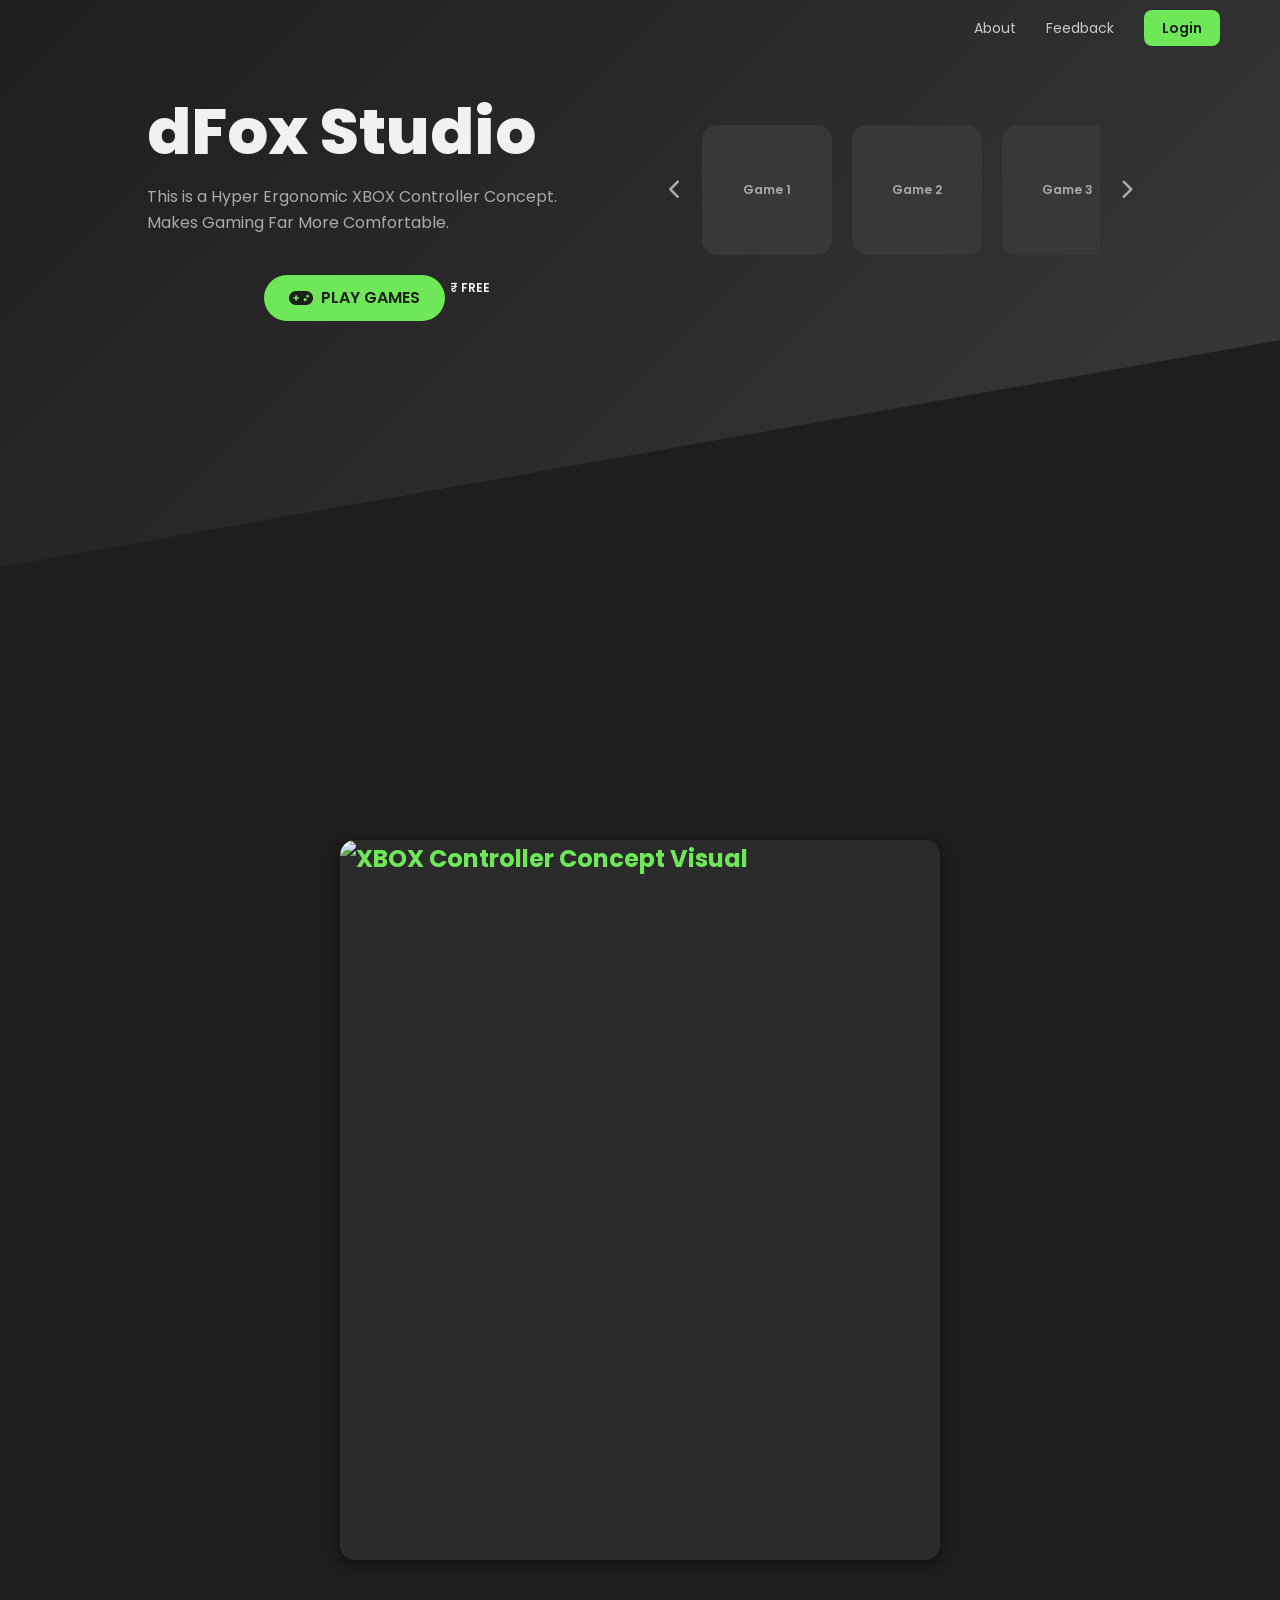
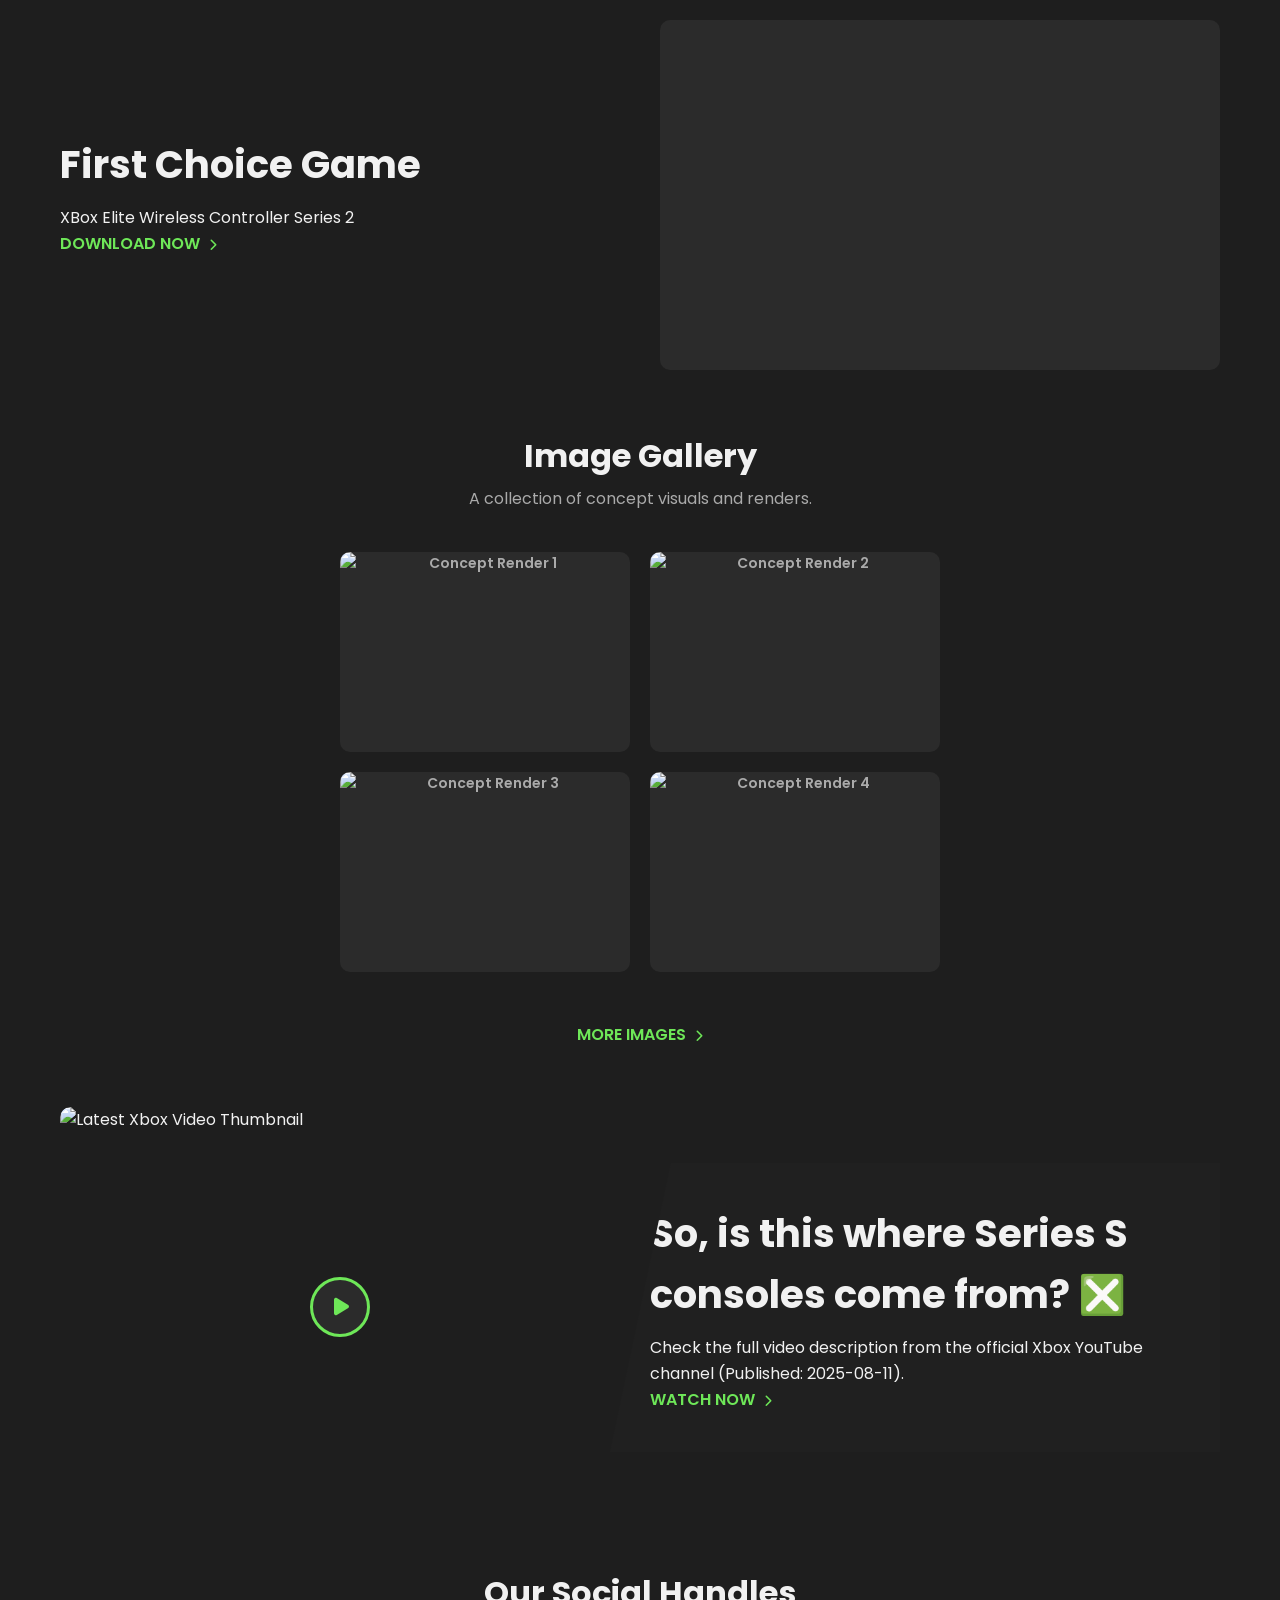
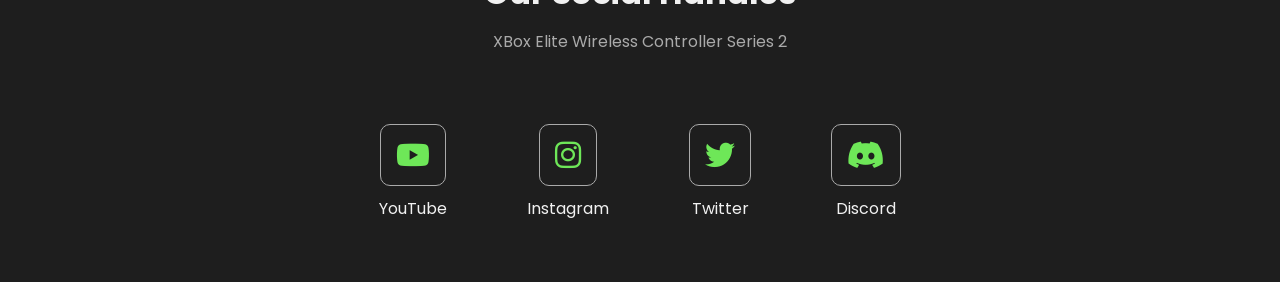
==== index.html @ 87f827f9 "Update index.html" ====
<!DOCTYPE html>
<html lang="en">
<head>
    <meta charset="UTF-8">
    <meta name="viewport" content="width=device-width, initial-scale=1.0">
    <title>dFox Studio - Gaming Design</title>
    <link rel="stylesheet" href="style.css">
    <link rel="stylesheet" href="https://cdnjs.cloudflare.com/ajax/libs/font-awesome/6.5.1/css/all.min.css">
    <link href="https://fonts.googleapis.com/css2?family=Poppins:wght@300;400;600;700;800&display=swap" rel="stylesheet">
</head>
<body>

    <header>
        <nav class="container">
            <ul class="nav-links">
                <li><a href="#">About</a></li>
                <li><a href="#">Feedback</a></li>
                <li class="nav-button-box"><a href="#">Login</a></li>
            </ul>
        </nav>
    </header>

    <section class="hero">
        <div class="hero-gradient-bg"></div>
        <div class="container hero-content">
            <div class="hero-text">
                <h1>dFox Studio</h1>
                <p>This is a Hyper Ergonomic XBOX Controller Concept. Makes Gaming Far More Comfortable.</p>
                
                <div class="add-to-cart centered-button"> 
                    <a href="#" class="btn-primary"><i class="fas fa-gamepad game-controller-icon-fixed"></i> PLAY GAMES</a>
                    <span class="free-price-tag">₹ FREE</span>
                </div>
            </div>
            <div class="hero-visual">
                
                <div class="album-slider-container game-slider-container">
                    <i class="fas fa-chevron-left album-arrow" id="slide-left"></i>
                    <div class="album-viewport">
                        <div class="album-wrapper game-wrapper">
                            <div class="album-box">Game 1</div>
                            <div class="album-box">Game 2</div>
                            <div class="album-box">Game 3</div>
                            <div class="album-box">Game 4</div>
                            <div class="album-box">Game 5</div>
                        </div>
                    </div>
                    <i class="fas fa-chevron-right album-arrow album-arrow-right" id="slide-right"></i>
                </div>
            </div>
        </div>
    </section>
    
    <div class="section-2-image-top">
        <img src="path/to/your/controller/image.jpg" alt="XBOX Controller Concept Visual" class="main-controller-img">
    </div>
    
    <section class="section-2">
        <div class="container section-2-layout">
            <div class="section-2-text">
                <h2>First Choice Game</h2>
                <p>XBox Elite Wireless Controller Series 2</p>
                <a href="#" class="pre-order-link">DOWNLOAD NOW <i class="fas fa-chevron-right"></i></a>
            </div>
            <div class="section-2-img">
                </div>
        </div>
    </section>
    
    <section class="image-gallery-section">
        <div class="container">
            <h3>Image Gallery</h3>
            <p>A collection of concept visuals and renders.</p>
            
            <div class="gallery-grid-placeholder" id="gallery-grid">
                <div class="gallery-item-placeholder">
                    <img src="path/to/gallery/image-1.jpg" alt="Concept Render 1">
                </div>
                <div class="gallery-item-placeholder">
                    <img src="path/to/gallery/image-2.jpg" alt="Concept Render 2">
                </div>
                <div class="gallery-item-placeholder">
                    <img src="path/to/gallery/image-3.jpg" alt="Concept Render 3">
                </div>
                <div class="gallery-item-placeholder">
                    <img src="path/to/gallery/image-4.jpg" alt="Concept Render 4">
                </div>
                
                <div class="gallery-item-placeholder hidden-gallery-item">Image 5</div>
                <div class="gallery-item-placeholder hidden-gallery-item">Image 6</div>
                <div class="gallery-item-placeholder hidden-gallery-item">Image 7</div>
                <div class="gallery-item-placeholder hidden-gallery-item">Image 8</div>
            </div>
            
            <button id="more-images-btn" class="pre-order-link more-images-link" type="button">
                MORE IMAGES <i class="fas fa-chevron-right"></i>
            </button>

        </div>
    </section>

    
    <section class="section-3">
        <div class="container section-3-layout">
            <div class="section-3-img">
                <div class="play-btn"><i class="fas fa-play"></i></div>
                <img src="https://img.youtube.com/vi/xM47cS975m0/mqdefault.jpg" alt="Latest Xbox Video Thumbnail">
            </div>
            <div class="section-3-text">
                <h2>So, is this where Series S consoles come from? ❎</h2>
                <p>Check the full video description from the official Xbox YouTube channel (Published: 2025-08-11).</p>
                <a href="#" class="pre-order-link">WATCH NOW <i class="fas fa-chevron-right"></i></a>
            </div>
        </div>
    </section>

    <section class="social-section">
        <div class="container">
            <h3>Our Social Handles</h3>
            <p>XBox Elite Wireless Controller Series 2</p>

            <div class="social-handles-grid">
                
                <a href="#" class="icon-box">
                    <i class="fab fa-youtube"></i>
                    <span>YouTube</span>
                </a>
                
                <a href="https://instagram.com/dfoxstuudio" class="icon-box">
                    <i class="fab fa-instagram"></i>
                    <span>Instagram</span>
                </a>

                <a href="#" class="icon-box">
                    <i class="fab fa-twitter"></i>
                    <span>Twitter</span>
                </a>

                <a href="#" class="icon-box">
                    <i class="fab fa-discord"></i>
                    <span>Discord</span>
                </a>
            </div>
        </div>
    </section>
    
    <script src="script.js"></script> 

</body>
</html>
---- style.css ----
/* Define Variables for easy color changes */
:root {
    --primary-color: #6ee758; /* Bright Green */
    --dark-bg: #1e1e1e;
    --mid-bg: #2b2b2b;
    --text-light: #f1f1f1;
    --text-gray: #aaaaaa;
}

/* Reset and Base Styles */
* {
    margin: 0;
    padding: 0;
    box-sizing: border-box;
}

body {
    font-family: 'Poppins', sans-serif;
    background-color: var(--dark-bg);
    color: var(--text-light);
    line-height: 1.6;
    overflow-x: hidden;
}

a {
    color: var(--text-light);
    text-decoration: none;
}

/* Utility Classes */
.container {
    max-width: 1200px;
    margin: auto;
    padding: 0 20px;
}

.btn-primary {
    display: inline-block;
    background: var(--primary-color);
    color: var(--dark-bg);
    padding: 10px 25px;
    border-radius: 50px;
    font-weight: 600;
    transition: background 0.3s;
    display: flex; 
    align-items: center;
    gap: 8px;
}

.btn-primary:hover {
    background: #4cc936;
}

.game-controller-icon-fixed {
    color: var(--dark-bg); 
    font-size: 1.2em;
    line-height: 1; 
    position: relative;
    top: 1px;
}

.pre-order-link {
    color: var(--primary-color);
    font-weight: 600;
}

.pre-order-link i {
    font-size: 12px;
    margin-left: 5px;
}

/* Styling for the More Images button/link */
.more-images-link {
    display: inline-block;
    margin-top: 20px;
    /* Reset button specific styles */
    background: none;
    border: none;
    cursor: pointer;
    font-family: inherit;
    font-size: 16px;
    padding: 0;
}

.centered-button {
    justify-content: center;
    width: 100%; 
}

/* ------------------- HEADER & NAVBAR ------------------- */
header {
    position: absolute;
    width: 100%;
    padding: 15px 0; 
    z-index: 10;
}

nav {
    display: flex;
    justify-content: flex-end;
    align-items: center;
}

.nav-links {
    list-style: none;
    display: flex;
    align-items: center;
}

.nav-links li {
    margin-left: 30px;
}

.nav-links a {
    font-size: 14px;
    color: var(--text-light);
    opacity: 0.8;
    transition: opacity 0.3s;
}

.nav-links a:hover {
    opacity: 1;
    color: var(--primary-color);
}

.nav-button-box {
    margin-left: 30px;
}

.nav-button-box a {
    background: var(--primary-color);
    color: var(--dark-bg) !important;
    padding: 8px 18px;
    border-radius: 8px;
    font-weight: 600;
    transition: background 0.3s;
    opacity: 1 !important;
}

.nav-button-box a:hover {
    background: #4cc936;
}


/* ------------------- HERO SECTION ------------------- */
.hero {
    position: relative;
    padding-top: 50px;
    height: 90vh;
    min-height: 700px;
    overflow: hidden;
}

.hero-gradient-bg {
    position: absolute;
    top: 0;
    left: 0;
    width: 100%;
    height: 70%;
    background: linear-gradient(135deg, var(--dark-bg) 0%, var(--mid-bg) 50%, #3a3a3a 100%);
    clip-path: polygon(0 0, 100% 0, 100% 60%, 0% 100%);
    z-index: 1;
}

.hero-content {
    position: relative;
    z-index: 2;
    display: flex;
    justify-content: center; 
    align-items: flex-start;
    padding-top: 50px;
}

.hero-text {
    max-width: 40%; 
    position: relative; 
    z-index: 5;
    margin-right: 5%; 
}

.hero-text h1 {
    font-size: 5vw;
    line-height: 1;
    font-weight: 800;
}

.hero-text p {
    font-size: 16px;
    margin: 20px 0 40px;
    color: var(--text-gray);
}

.hero-text .add-to-cart {
    display: flex;
    align-items: center;
    gap: 0; 
}

/* Price color is white/light */
.free-price-tag {
    font-size: 12px;
    color: var(--text-light); 
    font-weight: 600;
    margin-left: 10px; 
    position: relative;
    top: -10px; 
    right: 5px; 
}


.hero-visual {
    position: relative;
    max-width: 40%;
    display: flex;
    flex-direction: column;
    align-items: center;
    padding-top: 5px; 
}
        
/* --- GAMES SLIDER STYLES (formerly Album) --- */
.album-slider-container {
    display: flex;
    justify-content: center; 
    gap: 20px; 
    margin-top: 20px;
    align-items: center;
    width: 100%; 
}

.album-viewport {
    width: 430px; 
    overflow: hidden; 
}

.album-wrapper {
    display: flex;
    gap: 20px;
    transition: transform 0.4s ease-in-out; 
}

.album-box {
    min-width: 130px; 
    height: 130px; 
    background-color: #383838; 
    border-radius: 15px; 
    display: flex;
    align-items: center;
    justify-content: center;
    color: var(--text-gray);
    font-size: 12px;
    font-weight: 600;
    cursor: pointer;
    transition: transform 0.2s;
}

.album-arrow {
    font-size: 20px; 
    color: var(--text-gray);
    cursor: pointer;
    transition: color 0.2s;
}

.album-arrow:hover {
    color: var(--primary-color);
}
        
/* ------------------- CONTROLLER VISUAL BOX (formerly IMAGE OF THE THING) ------------------- */
.section-2-image-top {
    /* Max-width limits the size and centers the block */
    width: 100%;
    max-width: 600px; /* Reduced max width for a smaller, thumbnail-like size */
    
    /* 16:9 Aspect Ratio Hack */
    height: 0; 
    padding-bottom: 56.25%; /* Height is 9/16 of the width (16:9 ratio) */

    margin: 30px auto 30px; /* Increased margin top/bottom for better separation from edges */
    
    /* Display properties */
    position: relative; 
    background-color: var(--mid-bg); 
    border-radius: 15px;
    
    /* Centering the content inside the box */
    display: flex;
    align-items: center;
    justify-content: center;
    
    color: var(--primary-color);
    font-size: 24px;
    font-weight: 700;
    overflow: hidden; /* Ensure image doesn't bleed */
    box-shadow: 0 4px 15px rgba(0, 0, 0, 0.5); 
}

/* NEW: Style the actual image inside the container */
.section-2-image-top img {
    position: absolute;
    top: 0;
    left: 0;
    width: 100%;
    height: 100%;
    object-fit: cover; /* Ensures the image covers the 16:9 area */
    border-radius: 15px;
}

/* ------------------- FIRST CHOICE GAME (SECTION 2) ------------------- */
.section-2 {
    position: relative;
    padding: 30px 0; 
    background-color: var(--dark-bg);
    z-index: 5;
}

.section-2-layout {
    display: grid;
    grid-template-columns: 1fr 1fr;
    gap: 40px;
    align-items: center;
}

.section-2-text h2 {
    font-size: 3vw;
    font-weight: 700;
    margin-bottom: 10px;
}
        
.section-2-img {
    height: 350px;
    background: var(--mid-bg); 
    border-radius: 10px;
}

/* ------------------- IMAGE GALLERY (NEW SECTION) ------------------- */

/* Style to hide elements initially */
.hidden-gallery-item {
    display: none !important; 
}

.image-gallery-section {
    padding: 30px 0; 
    text-align: center;
    background-color: var(--dark-bg);
}

.image-gallery-section h3 {
    font-size: 2.5vw;
    font-weight: 700;
    margin-bottom: 5px;
}

.image-gallery-section p {
    color: var(--text-gray);
    margin-bottom: 40px;
}

.gallery-grid-placeholder {
    display: grid;
    grid-template-columns: repeat(2, 1fr); /* 2 columns */
    gap: 20px;
    max-width: 600px;
    margin: 0 auto 30px;
}

.gallery-item-placeholder {
    height: 200px;
    background-color: var(--mid-bg); 
    border-radius: 10px;
    display: flex;
    align-items: center;
    justify-content: center;
    color: var(--text-gray);
    font-size: 14px;
    font-weight: 600;
    overflow: hidden; /* Added to contain the image */
}

/* NEW: Style the image inside the gallery item */
.gallery-item-placeholder img {
    width: 100%;
    height: 100%;
    object-fit: cover; /* Ensures the image fills the container */
    display: block;
}
        
/* ------------------- YOUTUBE VIDEO SECTION (SECTION 3) ------------------- */
.section-3 {
    position: relative;
    padding: 30px 0; 
    background-color: var(--dark-bg);
    z-index: 5;
}

.section-3-layout {
    display: grid;
    grid-template-columns: 1fr 1fr;
    gap: 40px;
    align-items: center;
}
        
.section-3-img {
    height: 400px;
    border-radius: 10px;
    position: relative;
    overflow: hidden;
}

.section-3-img img {
    width: 100%;
    height: 100%;
    object-fit: cover;
    border-radius: 10px;
    display: block;
}

/* Play button circle changed to dark/border, triangle changed to green */
.play-btn {
    position: absolute;
    top: 50%;
    left: 50%;
    transform: translate(-50%, -50%);
    width: 60px;
    height: 60px;
    background: var(--mid-bg); 
    border: 3px solid var(--primary-color); 
    border-radius: 50%;
    display: flex;
    align-items: center;
    justify-content: center;
    cursor: pointer;
    z-index: 10;
}

.play-btn i {
    color: var(--primary-color); /* Green Triangle Color */
    font-size: 20px;
    margin-left: 3px;
}
        
.section-3-text {
    position: relative;
    padding: 40px;
    background: #202020;
    clip-path: polygon(10% 0, 100% 0, 100% 100%, 0 100%);
    margin-left: -50px;
}

.section-3-text h2 {
    font-size: 3vw;
    font-weight: 700;
    margin-bottom: 10px;
}
        
/* ------------------- SOCIAL HANDLES SECTION ------------------- */
.social-section {
    padding: 30px 0 40px; 
    text-align: center;
}

.social-section h3 {
    font-size: 2.5vw;
    font-weight: 700;
    margin-bottom: 10px;
}

.social-section p {
    color: var(--text-gray);
    margin-bottom: 50px;
}

.social-handles-grid {
    display: flex;
    justify-content: center;
    gap: 40px;
}

.icon-box {
    display: flex;
    flex-direction: column;
    align-items: center;
    text-align: center;
    padding: 20px;
}

.icon-box i {
    font-size: 30px;
    color: var(--primary-color);
    margin-bottom: 10px;
    padding: 15px;
    border: 1px solid var(--text-gray); 
    border-radius: 10px;
    transition: all 0.3s;
}

.icon-box:hover i {
    background: var(--primary-color);
    color: var(--dark-bg);
    border-color: var(--primary-color);
}

/* Basic Responsiveness */
@media (max-width: 768px) {
    .hero-content, .section-2-layout, .section-3-layout {
        flex-direction: column;
        display: flex;
    }

    .hero-text, .hero-visual {
        max-width: 100%;
        text-align: center;
        margin-right: 0;
    }
    
    .hero-text h1 {
        font-size: 10vw;
    }
    
    .section-3-text {
        margin-left: 0;
        clip-path: none;
        padding: 20px;
        text-align: center;
    }
    
    .social-handles-grid {
        flex-wrap: wrap;
    }
    
    .gallery-grid-placeholder {
        grid-template-columns: repeat(2, 1fr);
    }
}
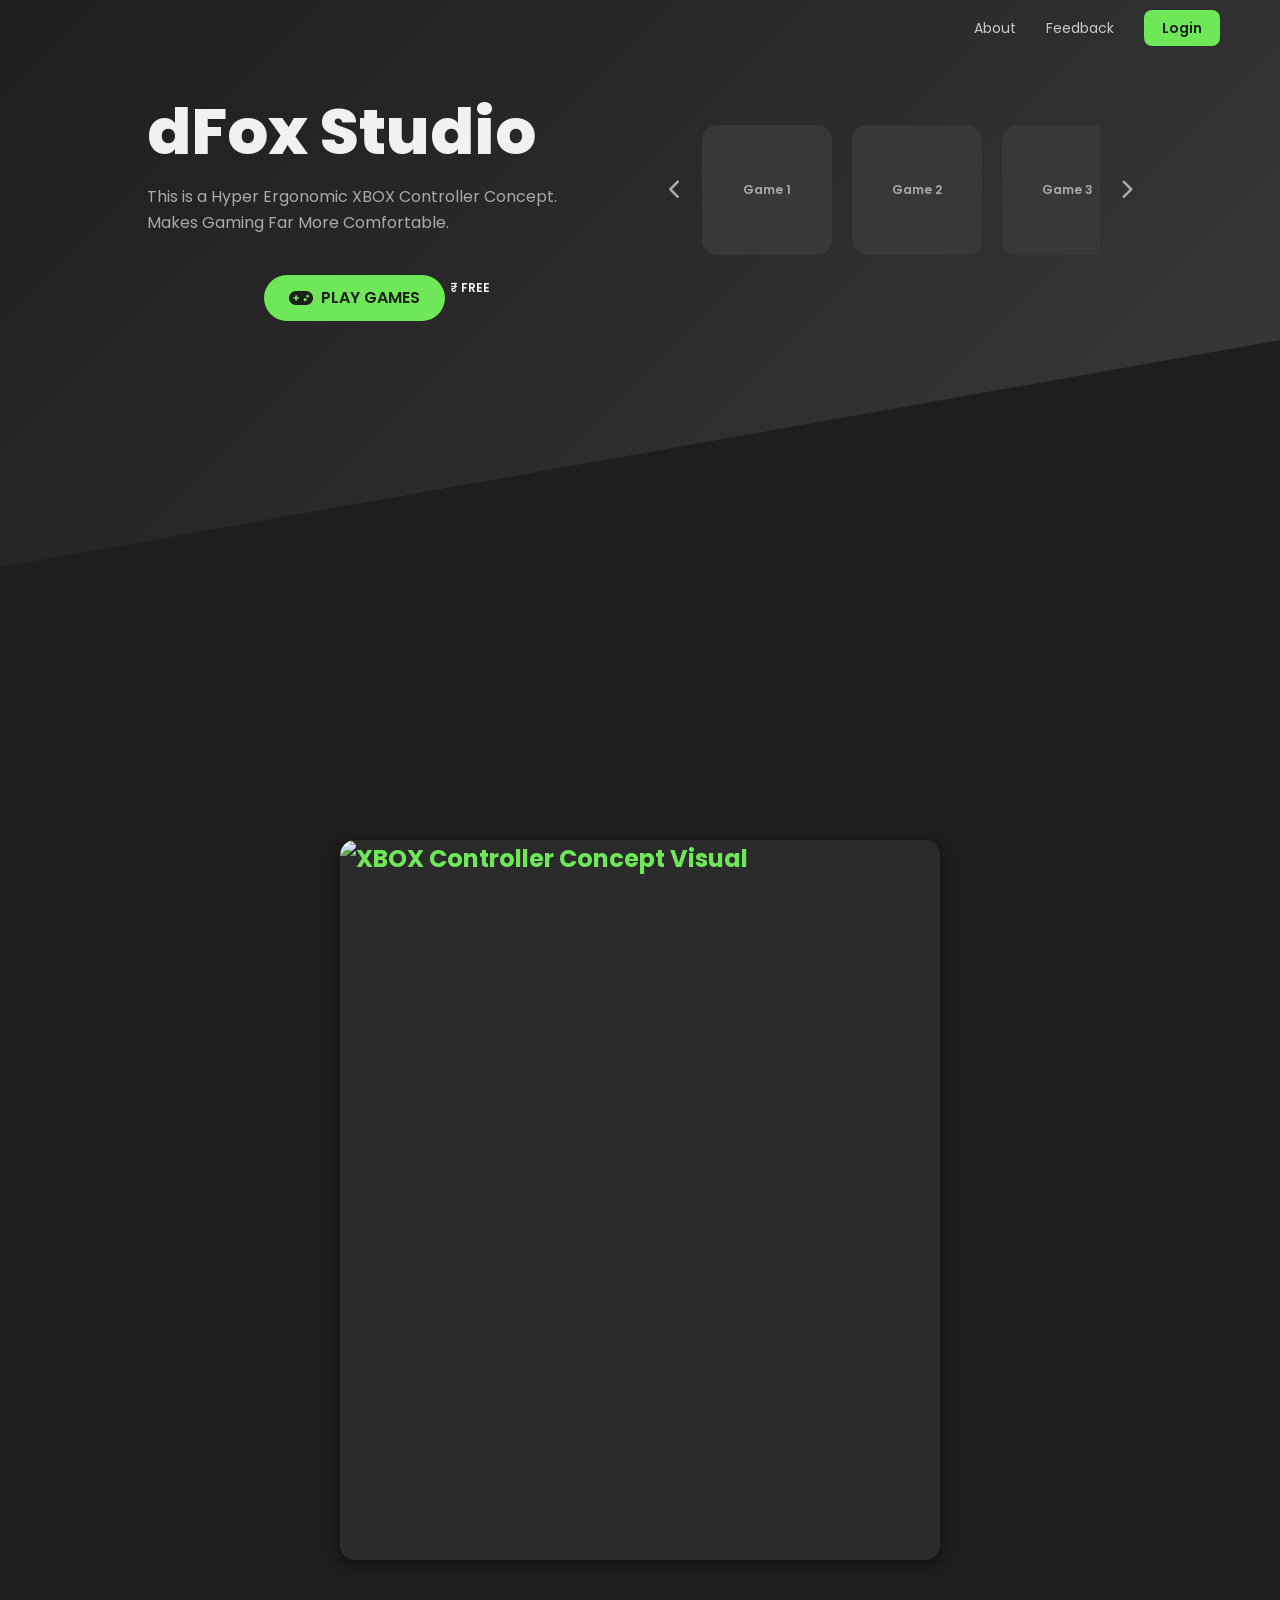
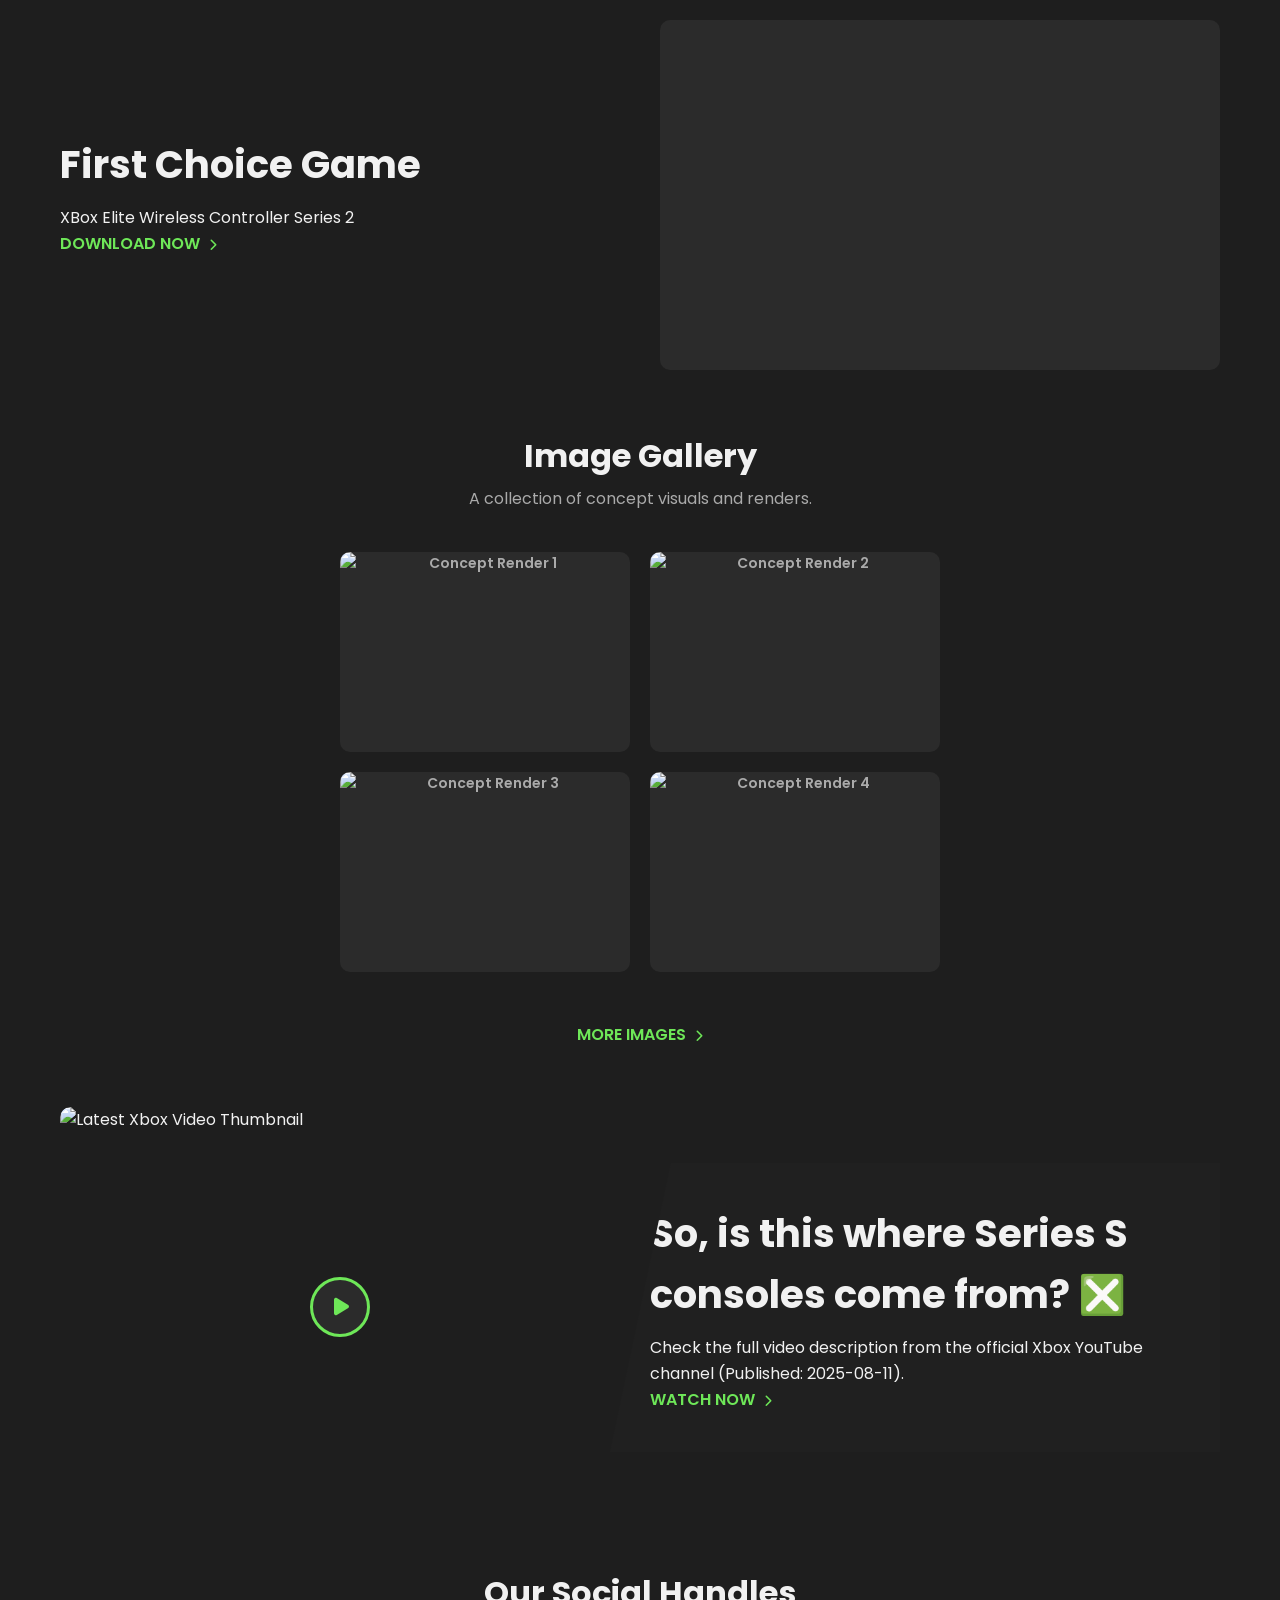
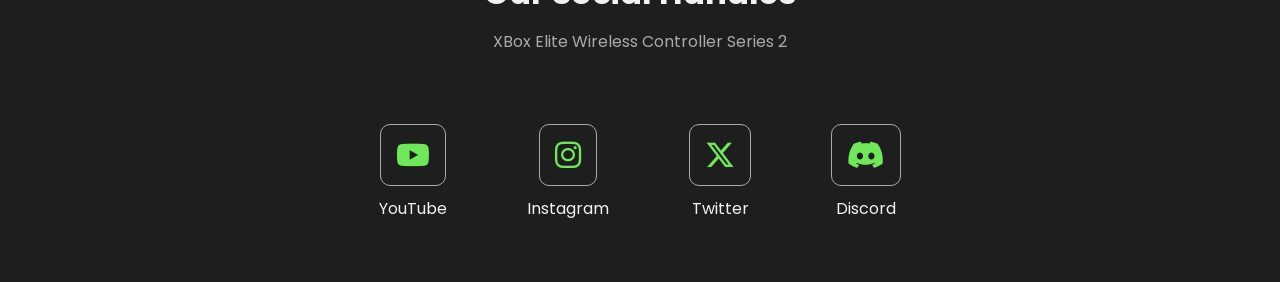
==== commit 3a79f4b2: "Update index.html" ====
--- a/index.html
+++ b/index.html
@@ -121,22 +121,22 @@
 
             <div class="social-handles-grid">
                 
-                <a href="#" class="icon-box">
+                <a href="https://www.youtube.com/@dfoxstudio" class="icon-box">
                     <i class="fab fa-youtube"></i>
                     <span>YouTube</span>
                 </a>
                 
-                <a href="https://instagram.com/dfoxstuudio" class="icon-box">
+                <a href="https://instagram.com/dfoxstudio" class="icon-box">
                     <i class="fab fa-instagram"></i>
                     <span>Instagram</span>
                 </a>
 
-                <a href="#" class="icon-box">
-                    <i class="fab fa-twitter"></i>
+                <a href="https://twitter.com/dfoxstudio" class="icon-box">
+                    <i class="fab fa-x-twitter"></i> 
                     <span>Twitter</span>
                 </a>
 
-                <a href="#" class="icon-box">
+                <a href="https://discord.gg/dfoxstudio" class="icon-box">
                     <i class="fab fa-discord"></i>
                     <span>Discord</span>
                 </a>
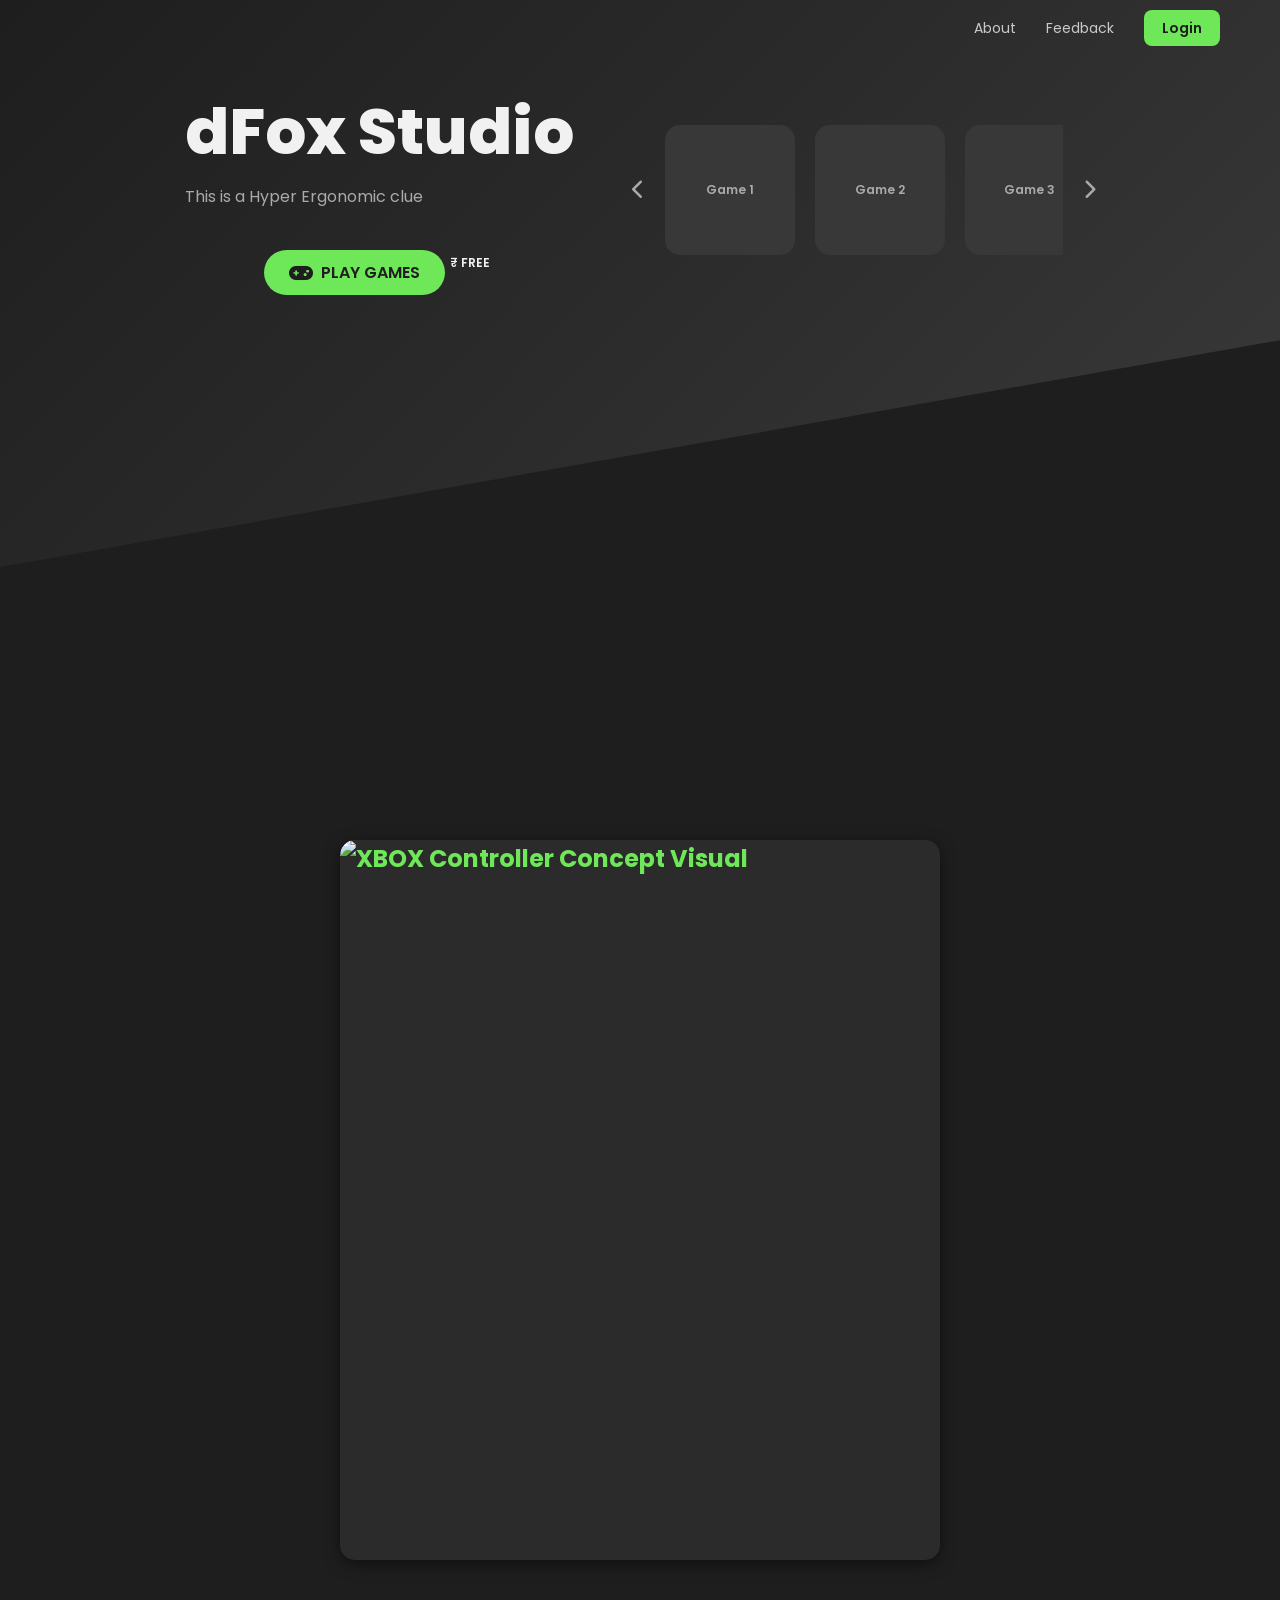
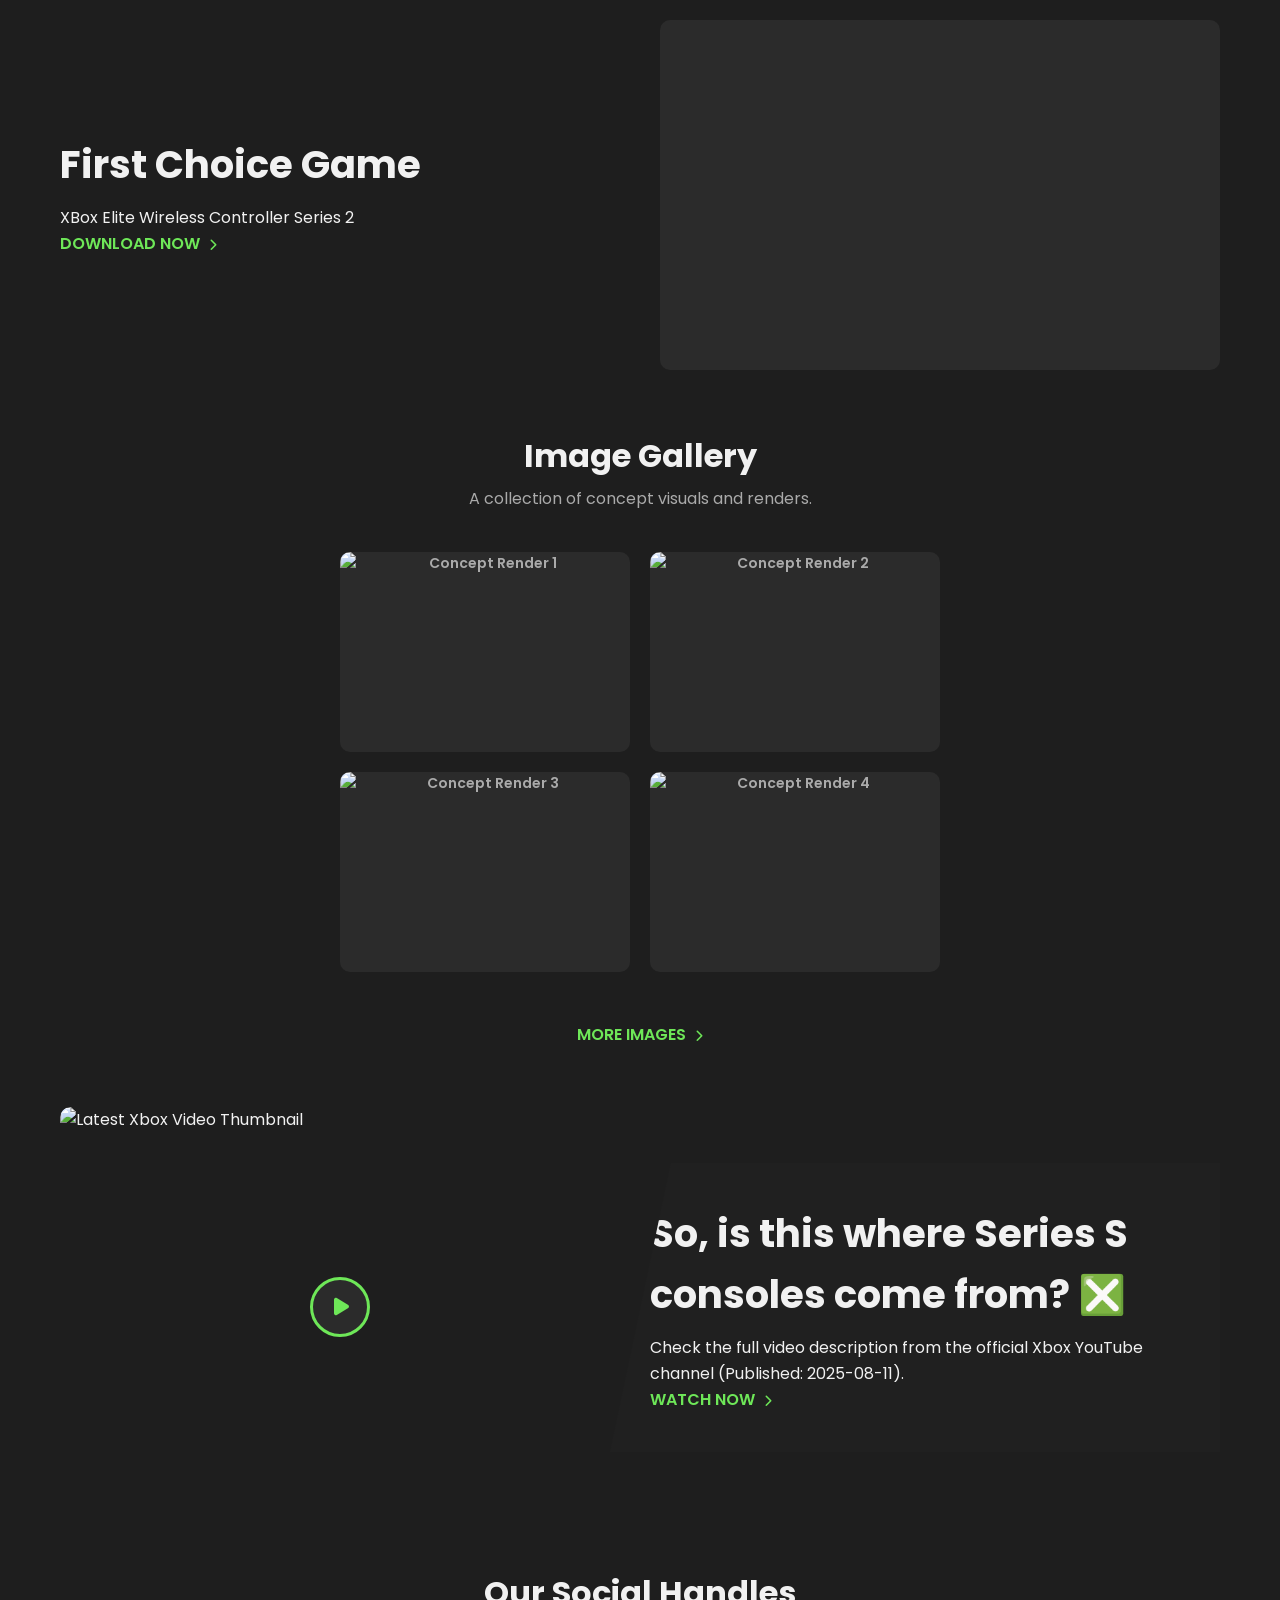
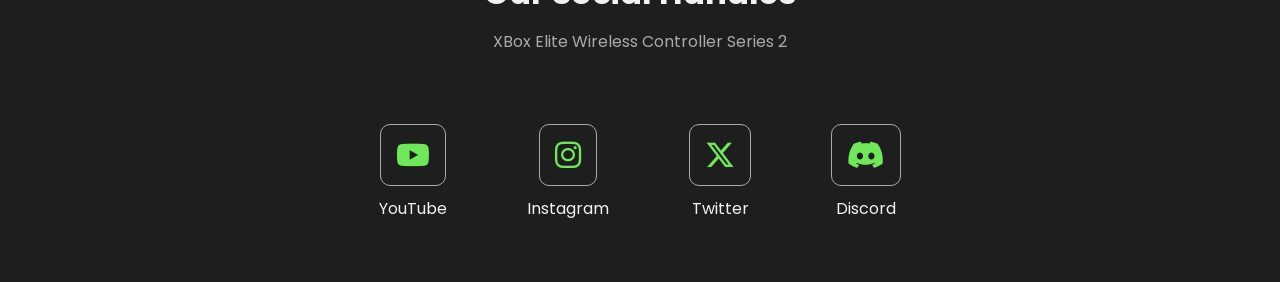
==== commit f91aedb5: "Update index.html" ====
--- a/index.html
+++ b/index.html
@@ -25,7 +25,7 @@
         <div class="container hero-content">
             <div class="hero-text">
                 <h1>dFox Studio</h1>
-                <p>This is a Hyper Ergonomic XBOX Controller Concept. Makes Gaming Far More Comfortable.</p>
+                <p>This is a Hyper Ergonomic clue</p>
                 
                 <div class="add-to-cart centered-button"> 
                     <a href="#" class="btn-primary"><i class="fas fa-gamepad game-controller-icon-fixed"></i> PLAY GAMES</a>
--- a/style.css
+++ b/style.css
@@ -1,3 +1,4 @@
+
 /* Define Variables for easy color changes */
 :root {
     --primary-color: #6ee758; /* Bright Green */
@@ -217,7 +218,7 @@
     padding-top: 5px; 
 }
         
-/* --- GAMES SLIDER STYLES (formerly Album) --- */
+/* --- GAMES SLIDER STYLES --- */
 .album-slider-container {
     display: flex;
     justify-content: center; 
@@ -264,17 +265,17 @@
     color: var(--primary-color);
 }
         
-/* ------------------- CONTROLLER VISUAL BOX (formerly IMAGE OF THE THING) ------------------- */
+/* ------------------- CONTROLLER VISUAL BOX (16:9 Aspect Ratio) ------------------- */
 .section-2-image-top {
     /* Max-width limits the size and centers the block */
     width: 100%;
-    max-width: 600px; /* Reduced max width for a smaller, thumbnail-like size */
+    max-width: 600px; /* Thumbnail-like size */
     
     /* 16:9 Aspect Ratio Hack */
     height: 0; 
-    padding-bottom: 56.25%; /* Height is 9/16 of the width (16:9 ratio) */
-
-    margin: 30px auto 30px; /* Increased margin top/bottom for better separation from edges */
+    padding-bottom: 56.25%; 
+
+    margin: 30px auto 30px; /* Separation from adjacent sections */
     
     /* Display properties */
     position: relative; 
@@ -289,18 +290,18 @@
     color: var(--primary-color);
     font-size: 24px;
     font-weight: 700;
-    overflow: hidden; /* Ensure image doesn't bleed */
+    overflow: hidden; 
     box-shadow: 0 4px 15px rgba(0, 0, 0, 0.5); 
 }
 
-/* NEW: Style the actual image inside the container */
+/* Style the actual image inside the container */
 .section-2-image-top img {
     position: absolute;
     top: 0;
     left: 0;
     width: 100%;
     height: 100%;
-    object-fit: cover; /* Ensures the image covers the 16:9 area */
+    object-fit: cover; 
     border-radius: 15px;
 }
 
@@ -373,14 +374,14 @@
     color: var(--text-gray);
     font-size: 14px;
     font-weight: 600;
-    overflow: hidden; /* Added to contain the image */
-}
-
-/* NEW: Style the image inside the gallery item */
+    overflow: hidden; 
+}
+
+/* Style the image inside the gallery item */
 .gallery-item-placeholder img {
     width: 100%;
     height: 100%;
-    object-fit: cover; /* Ensures the image fills the container */
+    object-fit: cover; 
     display: block;
 }
         
@@ -531,4 +532,3 @@
         grid-template-columns: repeat(2, 1fr);
     }
 }
-
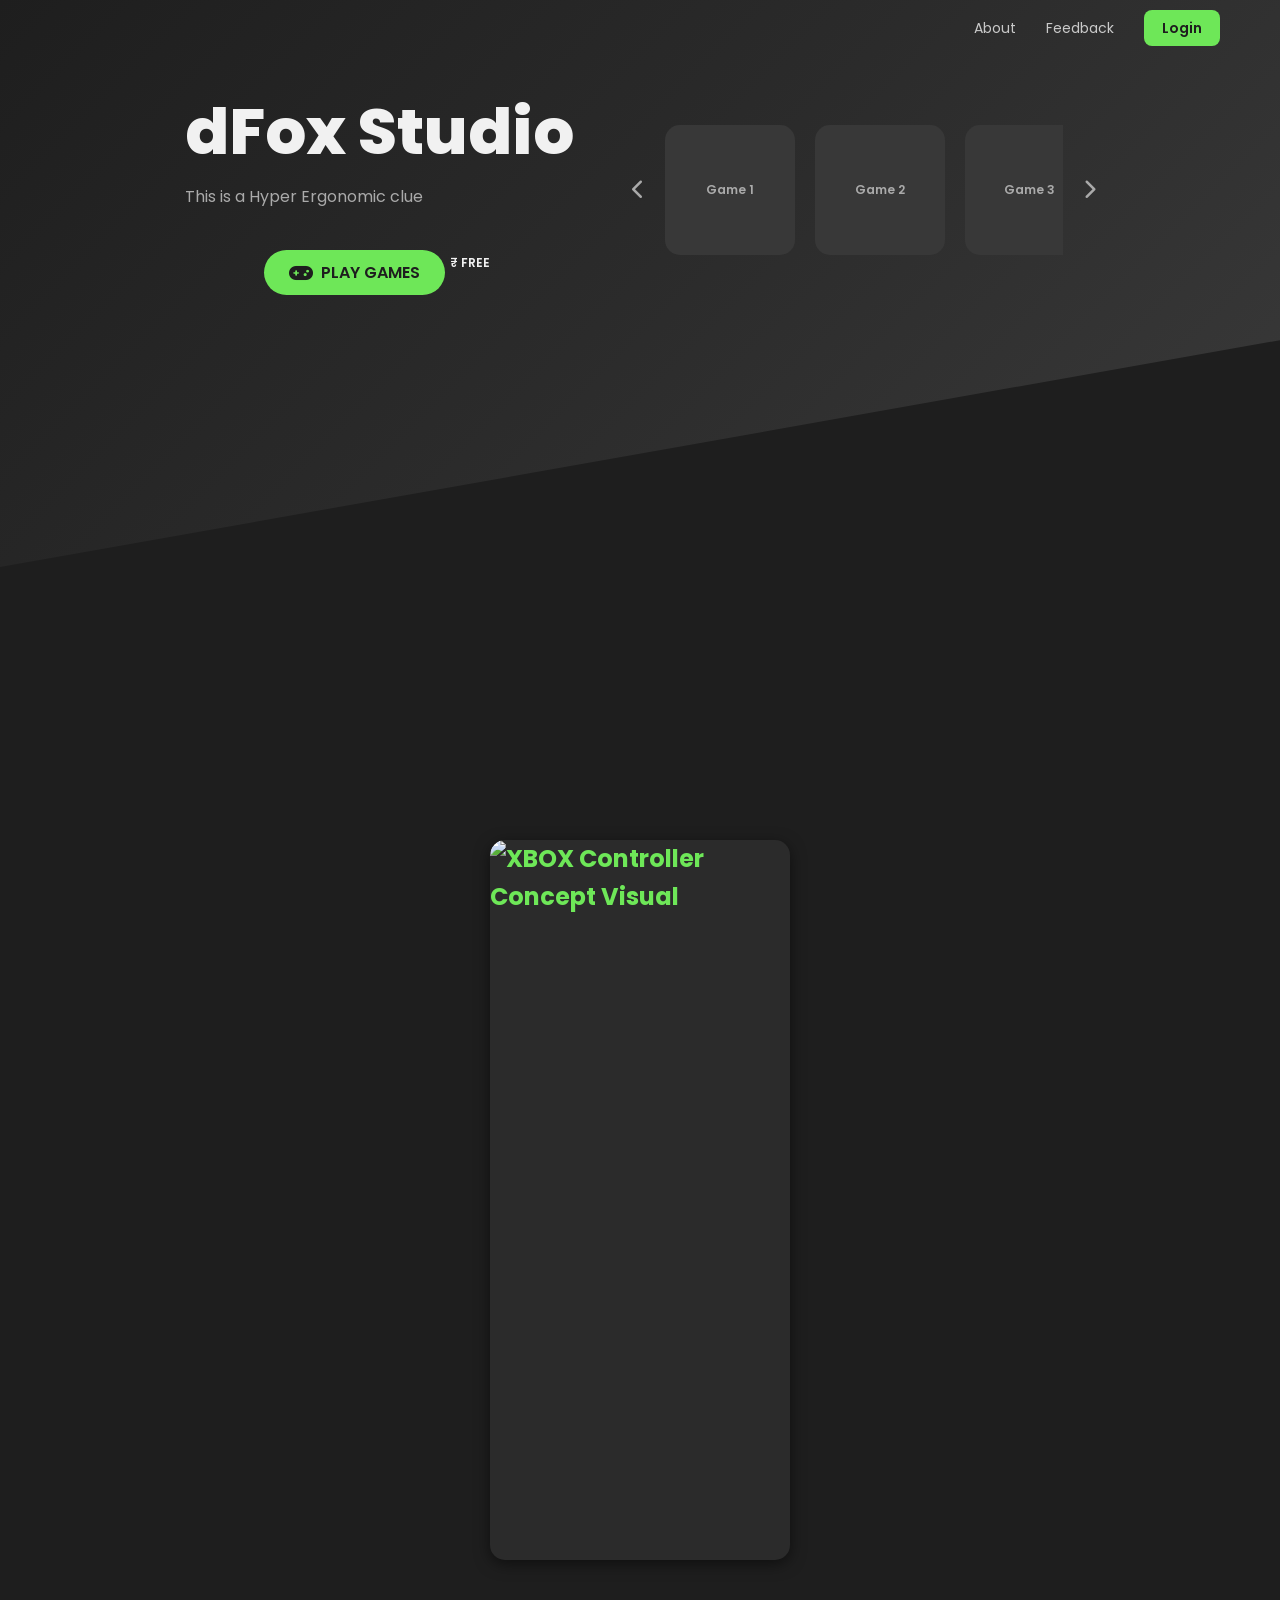
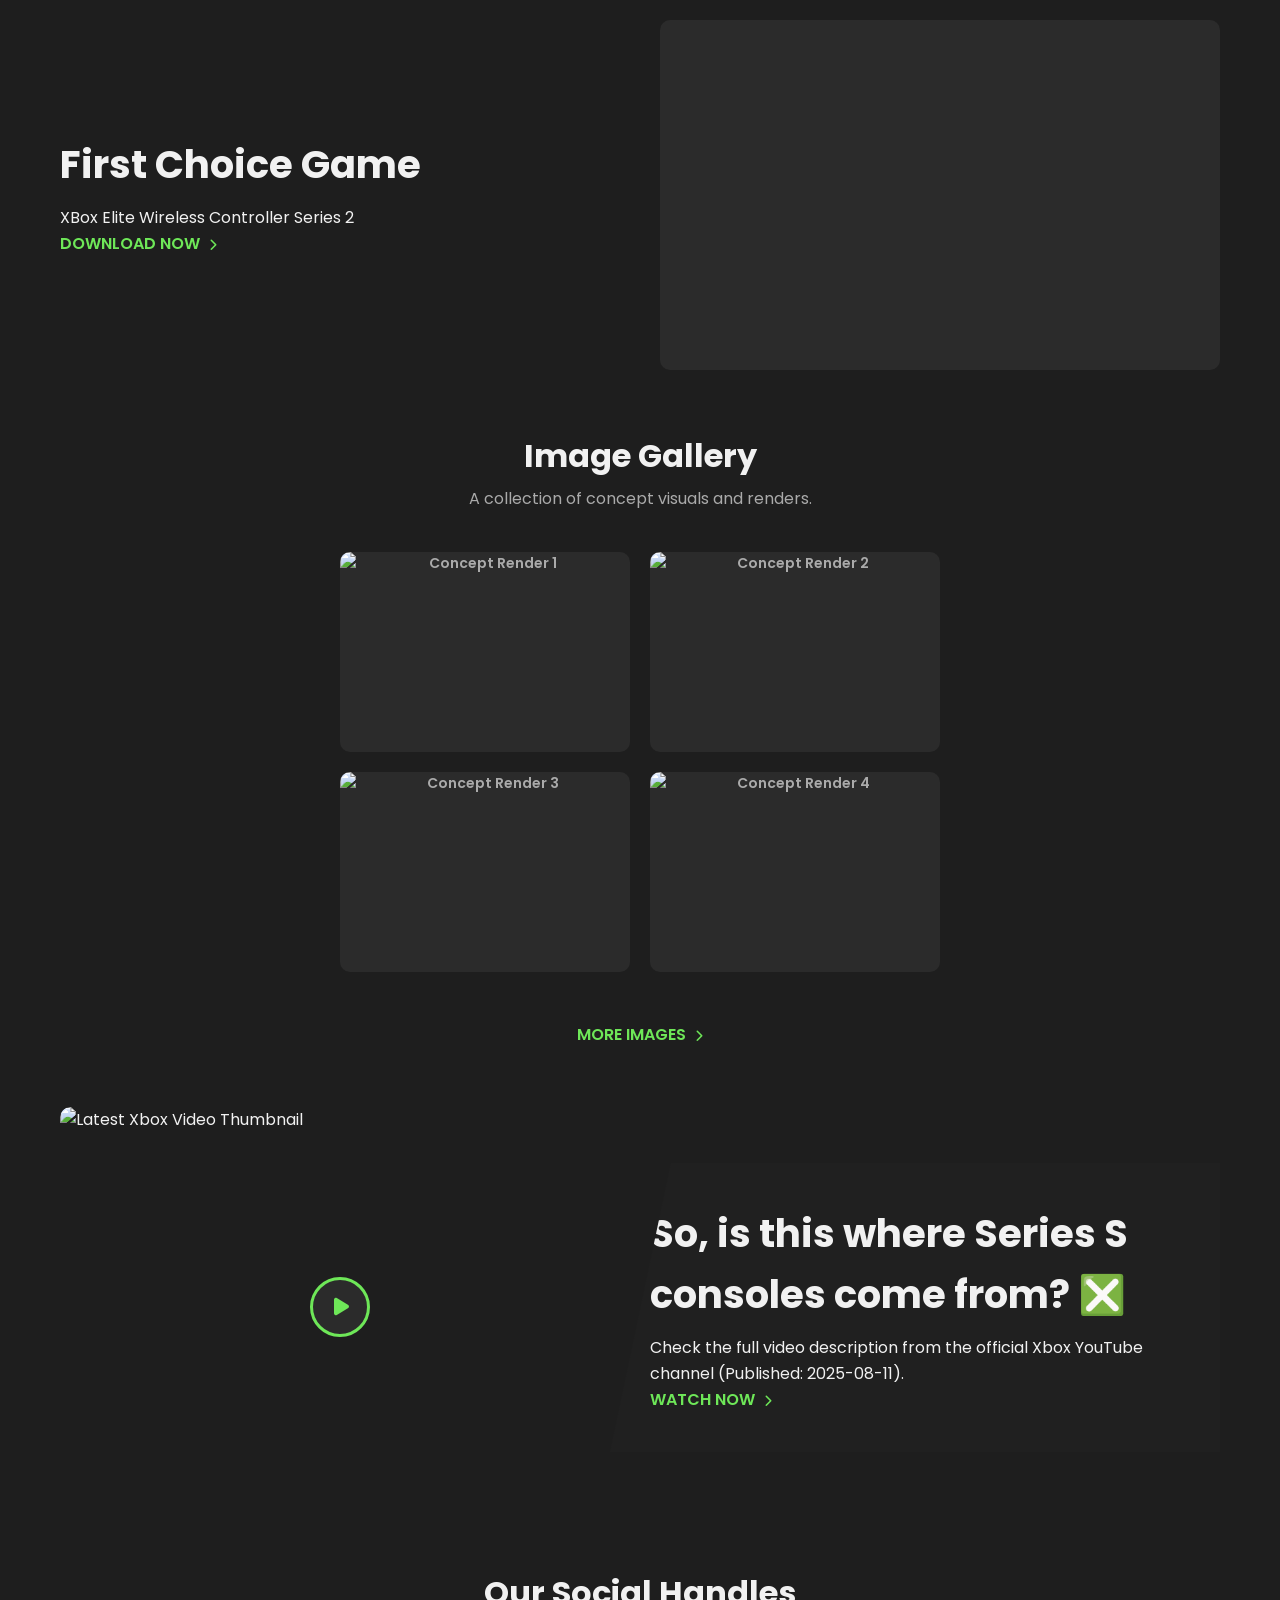
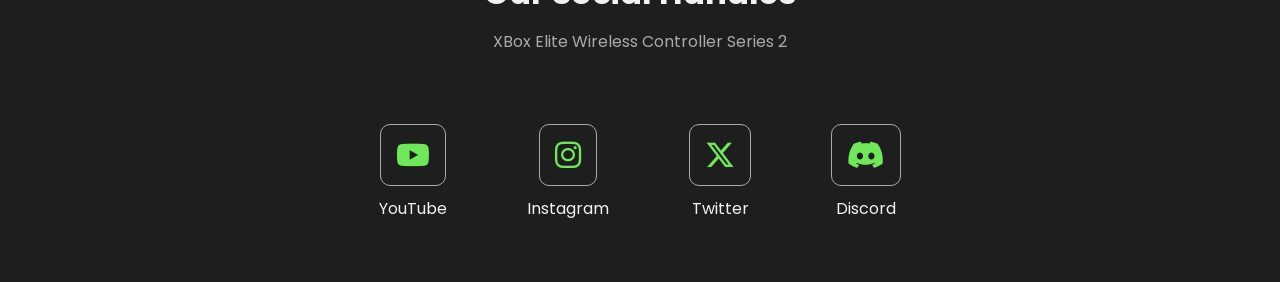
==== commit 594831dd: "Update index.html" ====
--- a/index.html
+++ b/index.html
@@ -10,6 +10,7 @@
 </head>
 <body>
 
+    
     <header>
         <nav class="container">
             <ul class="nav-links">
--- a/style.css
+++ b/style.css
@@ -269,7 +269,7 @@
 .section-2-image-top {
     /* Max-width limits the size and centers the block */
     width: 100%;
-    max-width: 600px; /* Thumbnail-like size */
+    max-width: 300px; /* Thumbnail-like size */
     
     /* 16:9 Aspect Ratio Hack */
     height: 0; 
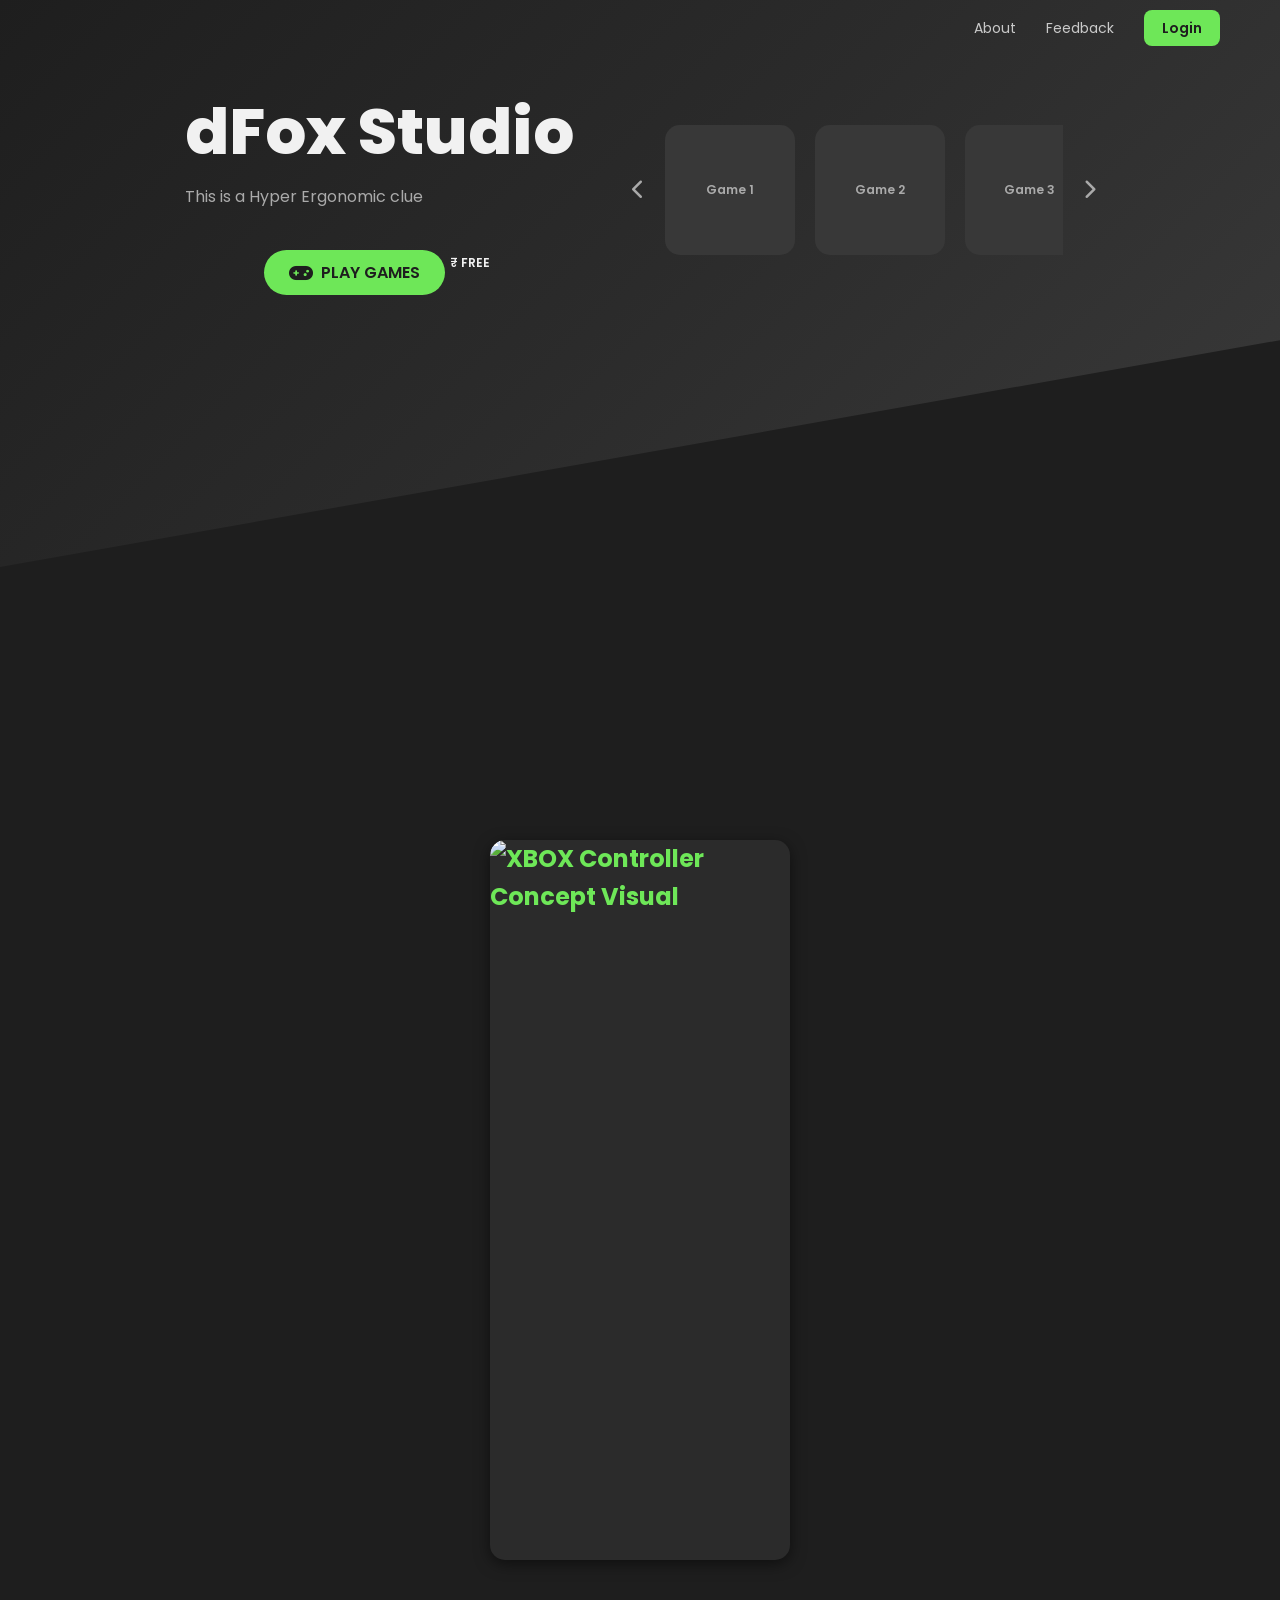
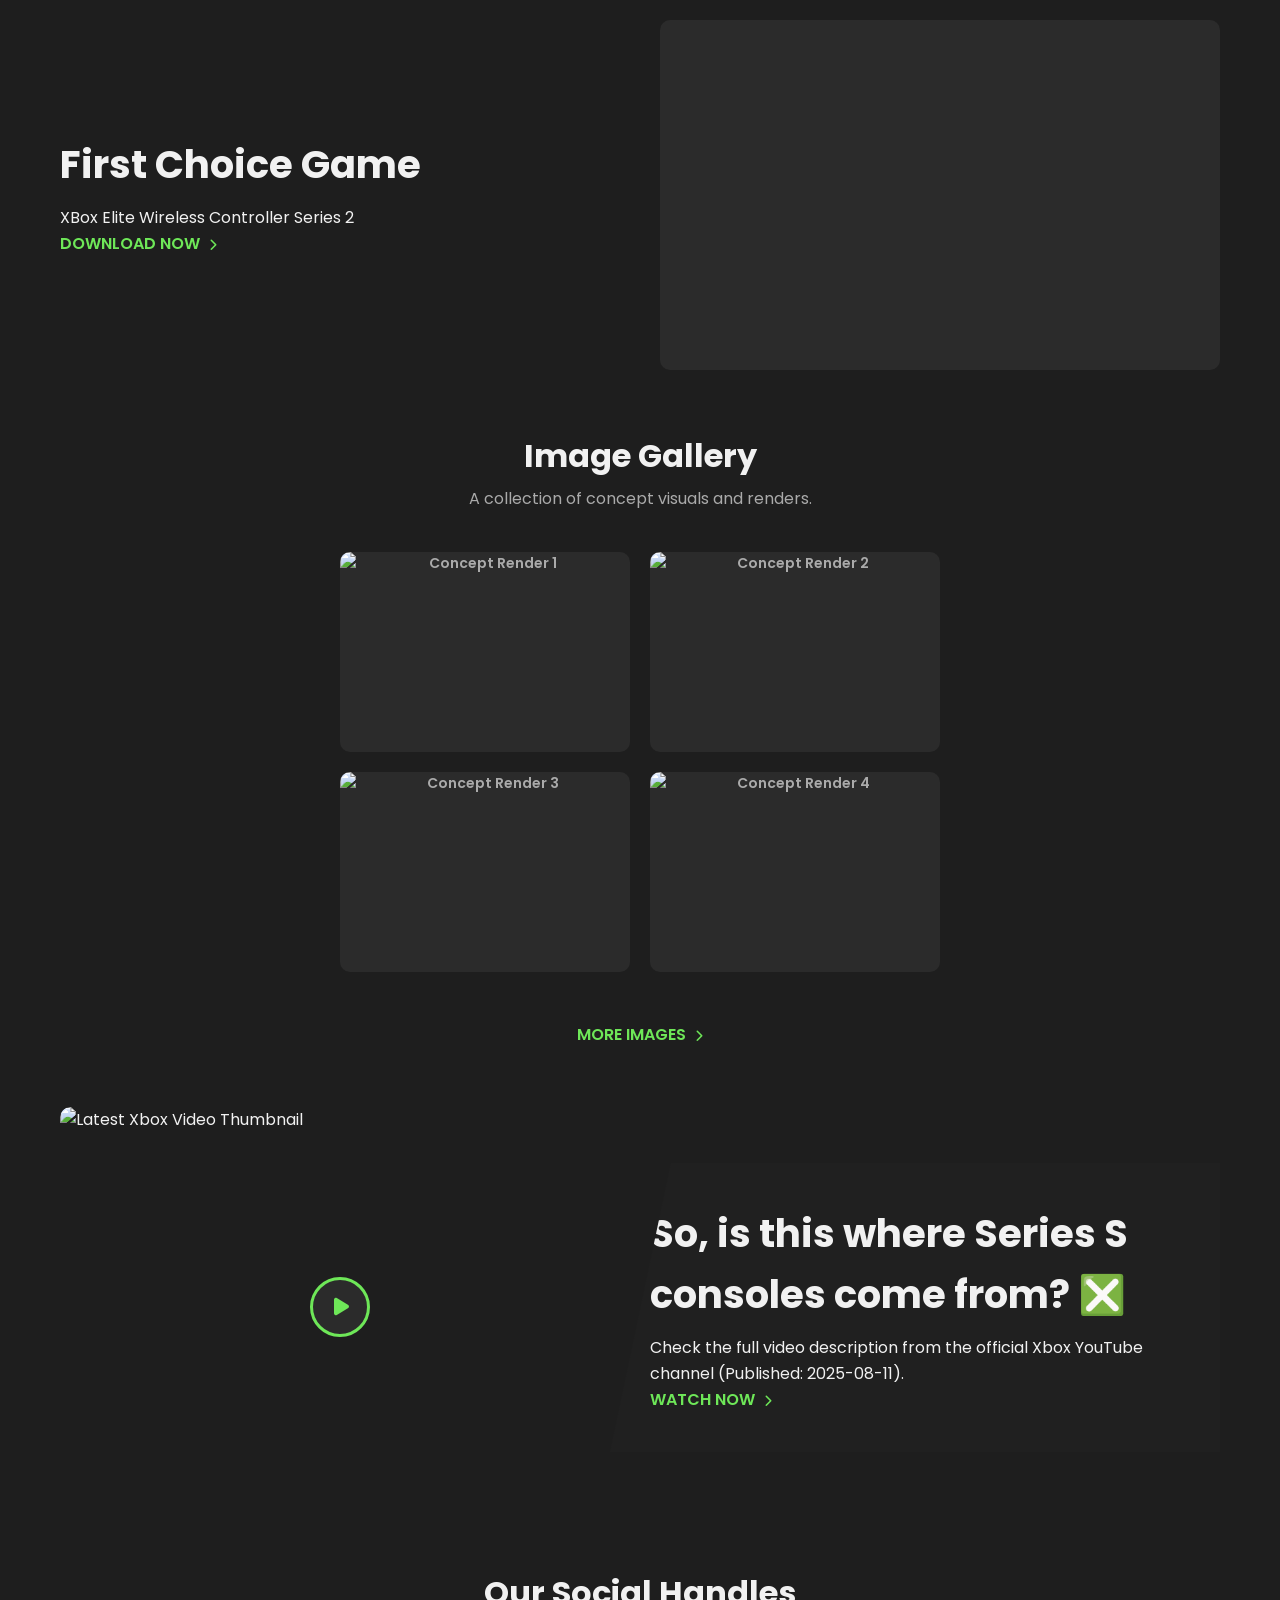
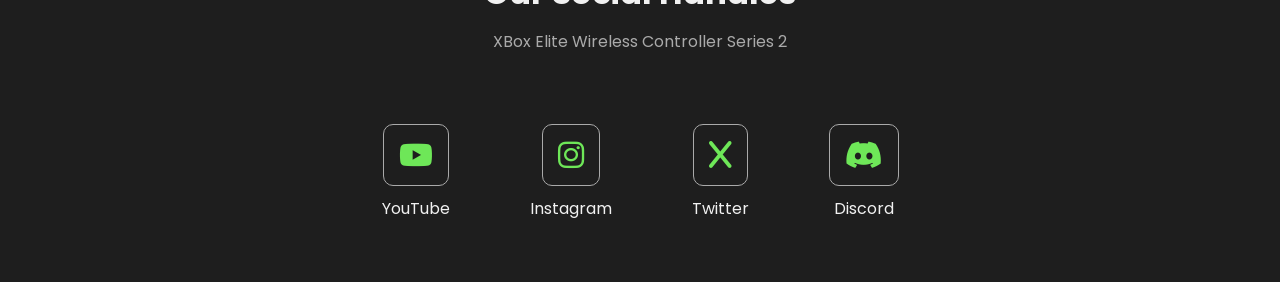
==== commit fb1727da: "Update index.html" ====
--- a/index.html
+++ b/index.html
@@ -127,13 +127,13 @@
                     <span>YouTube</span>
                 </a>
                 
-                <a href="https://instagram.com/dfoxstudio" class="icon-box">
+                <a href="https://instagram.com/dfoxstuudio" class="icon-box">
                     <i class="fab fa-instagram"></i>
                     <span>Instagram</span>
                 </a>
 
                 <a href="https://twitter.com/dfoxstudio" class="icon-box">
-                    <i class="fab fa-x-twitter"></i> 
+                    <i class="fab fa-x"></i> 
                     <span>Twitter</span>
                 </a>
 
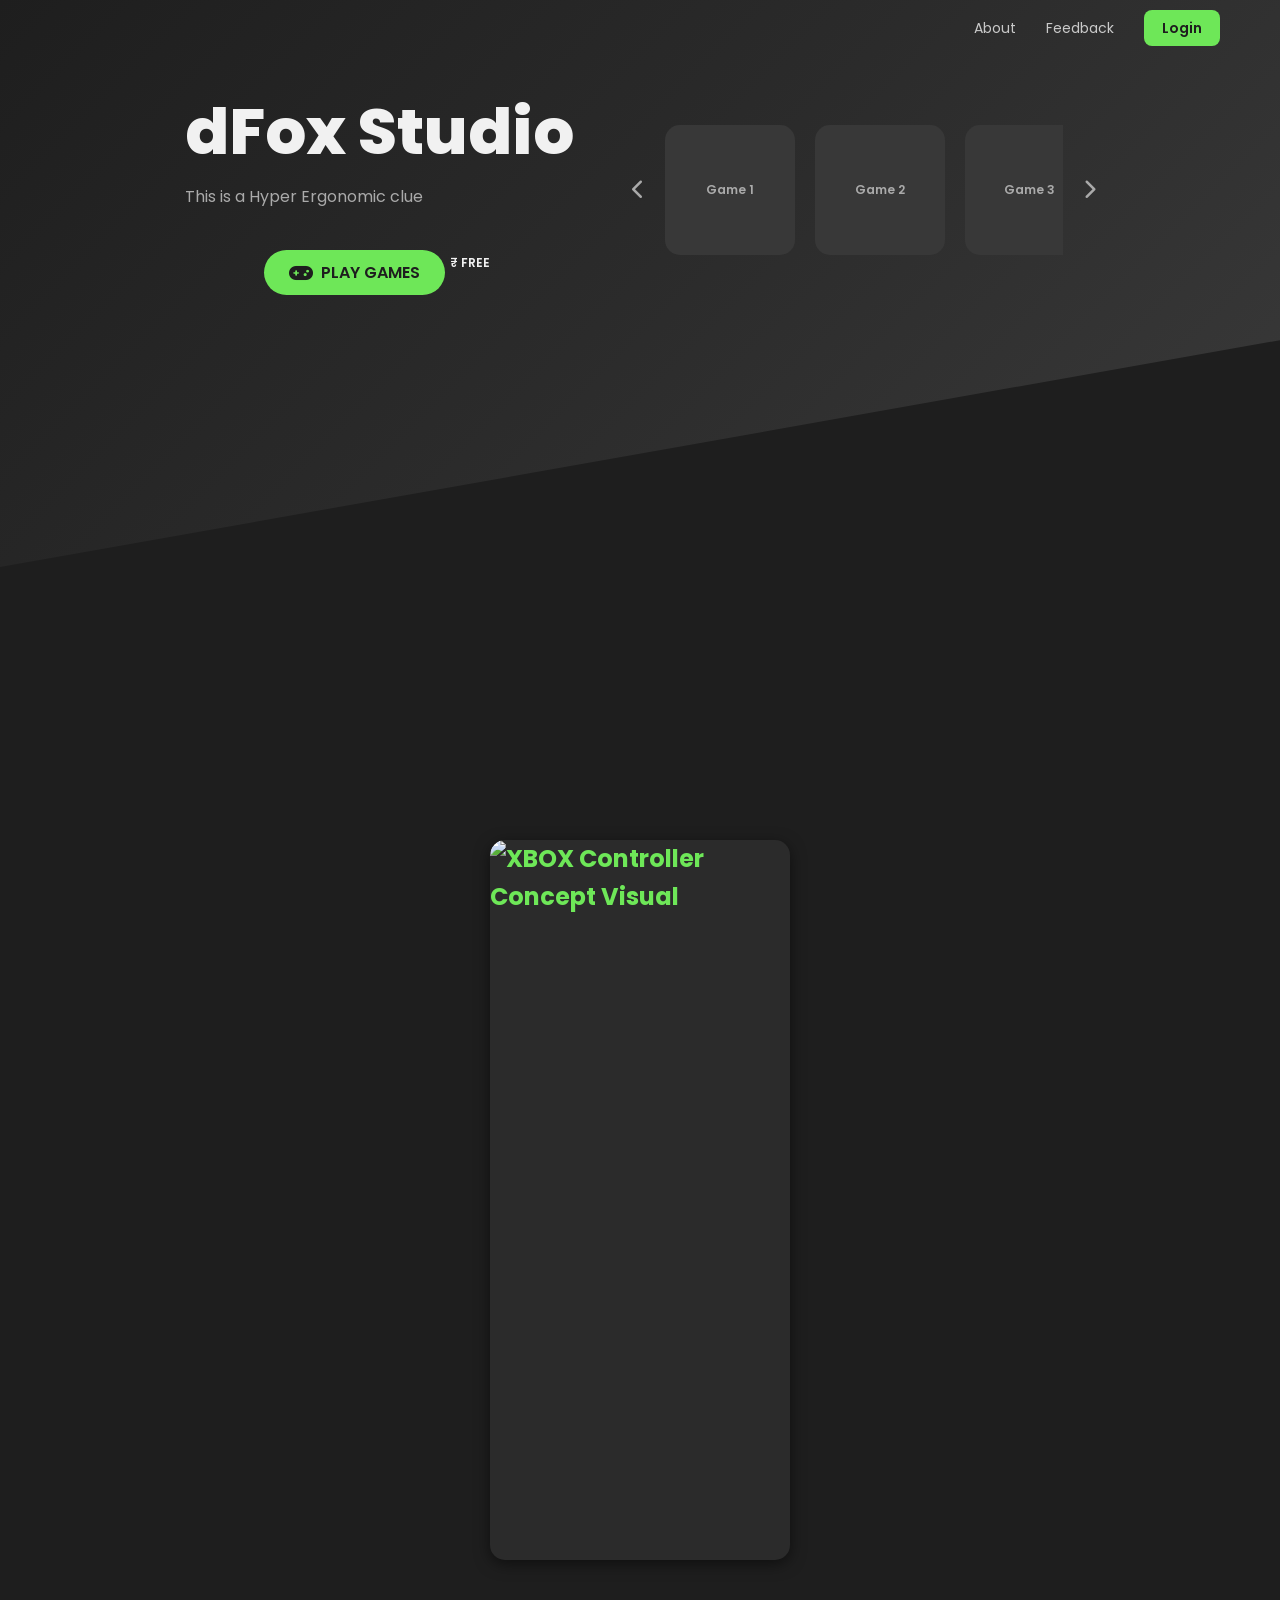
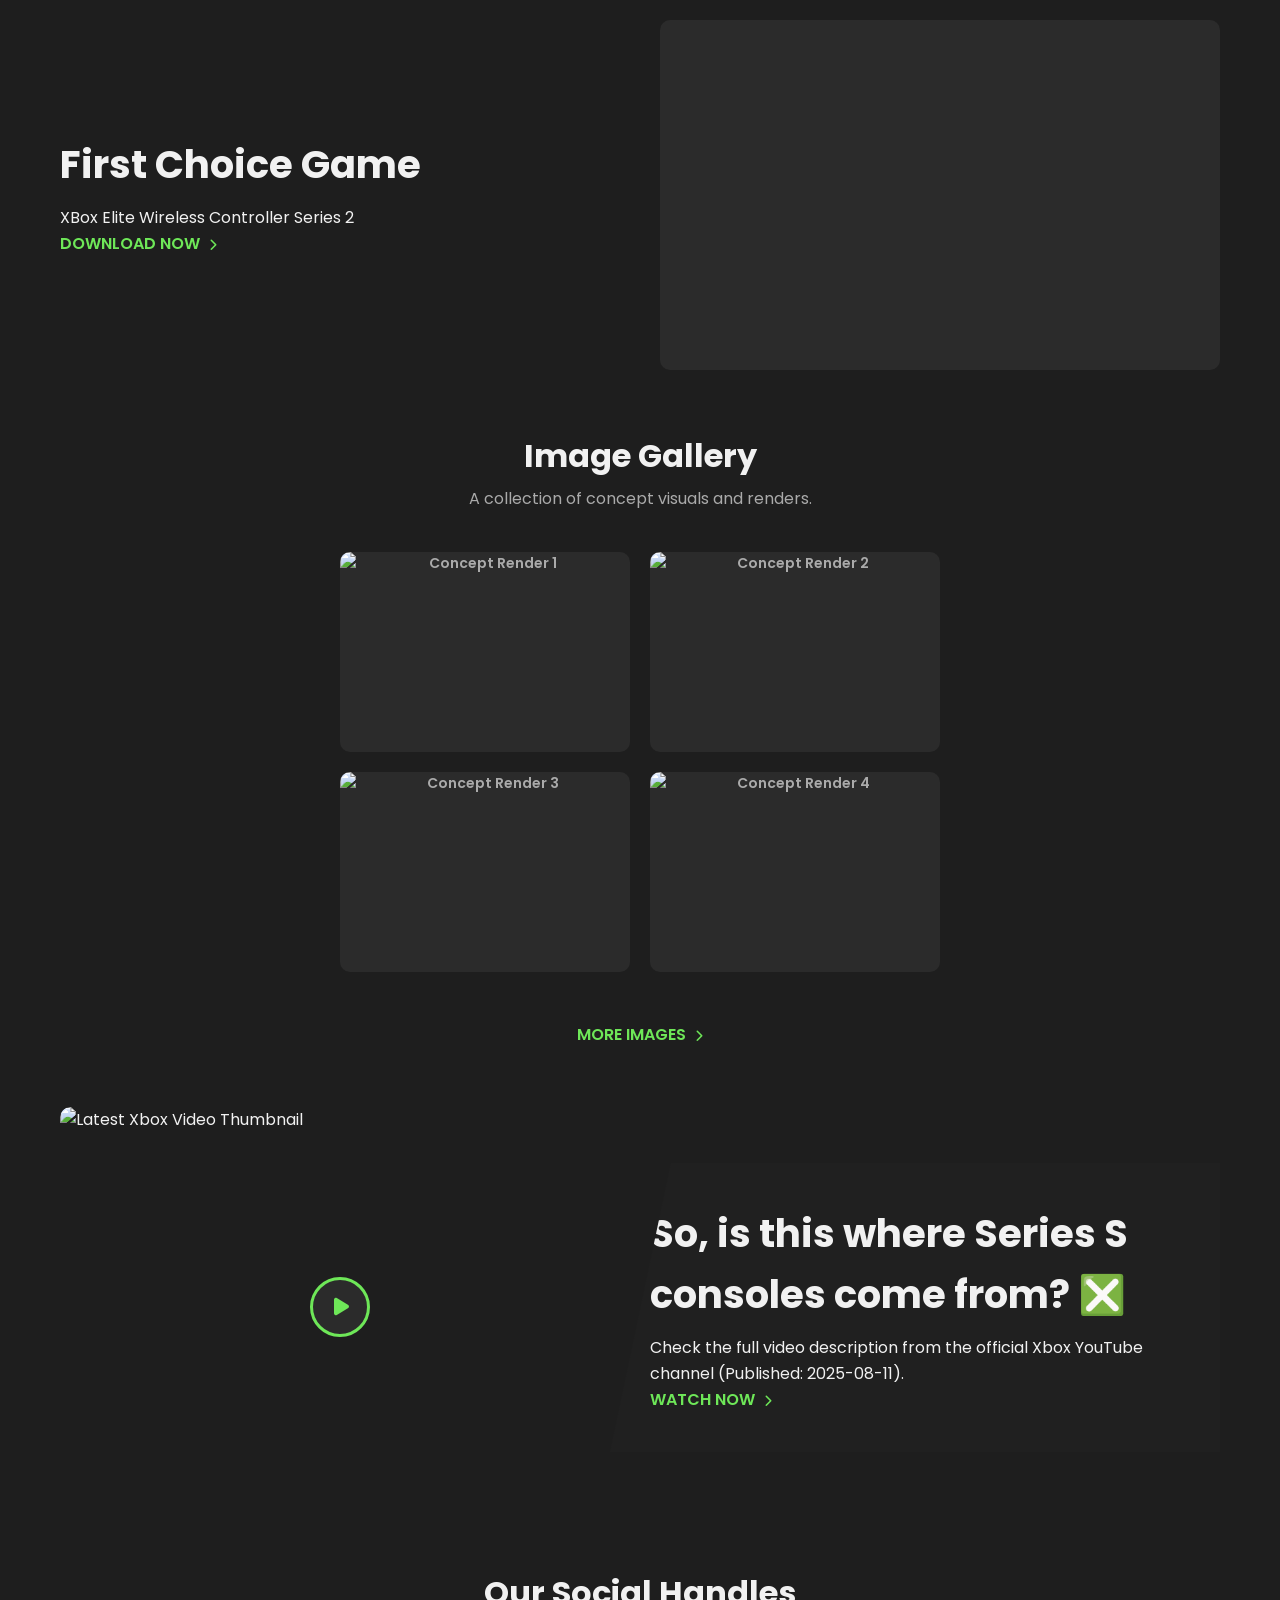
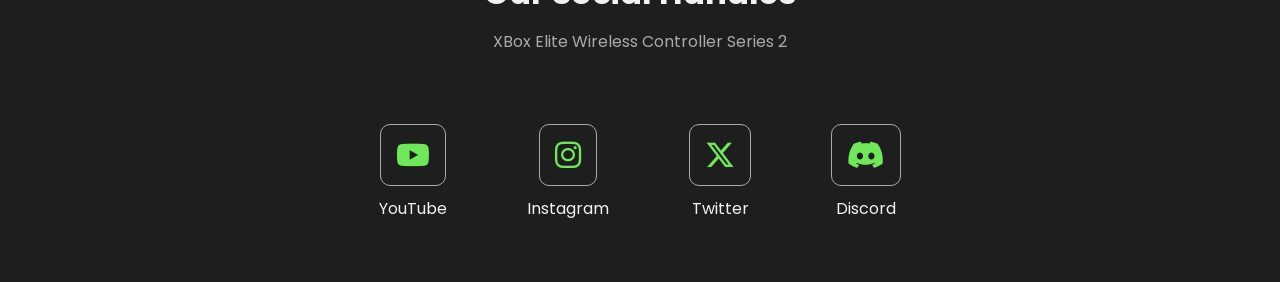
==== commit dfa993d0: "Update index.html" ====
--- a/index.html
+++ b/index.html
@@ -133,7 +133,7 @@
                 </a>
 
                 <a href="https://twitter.com/dfoxstudio" class="icon-box">
-                    <i class="fab fa-x"></i> 
+                    <i class="fab fa-x-twitter"></i> 
                     <span>Twitter</span>
                 </a>
 
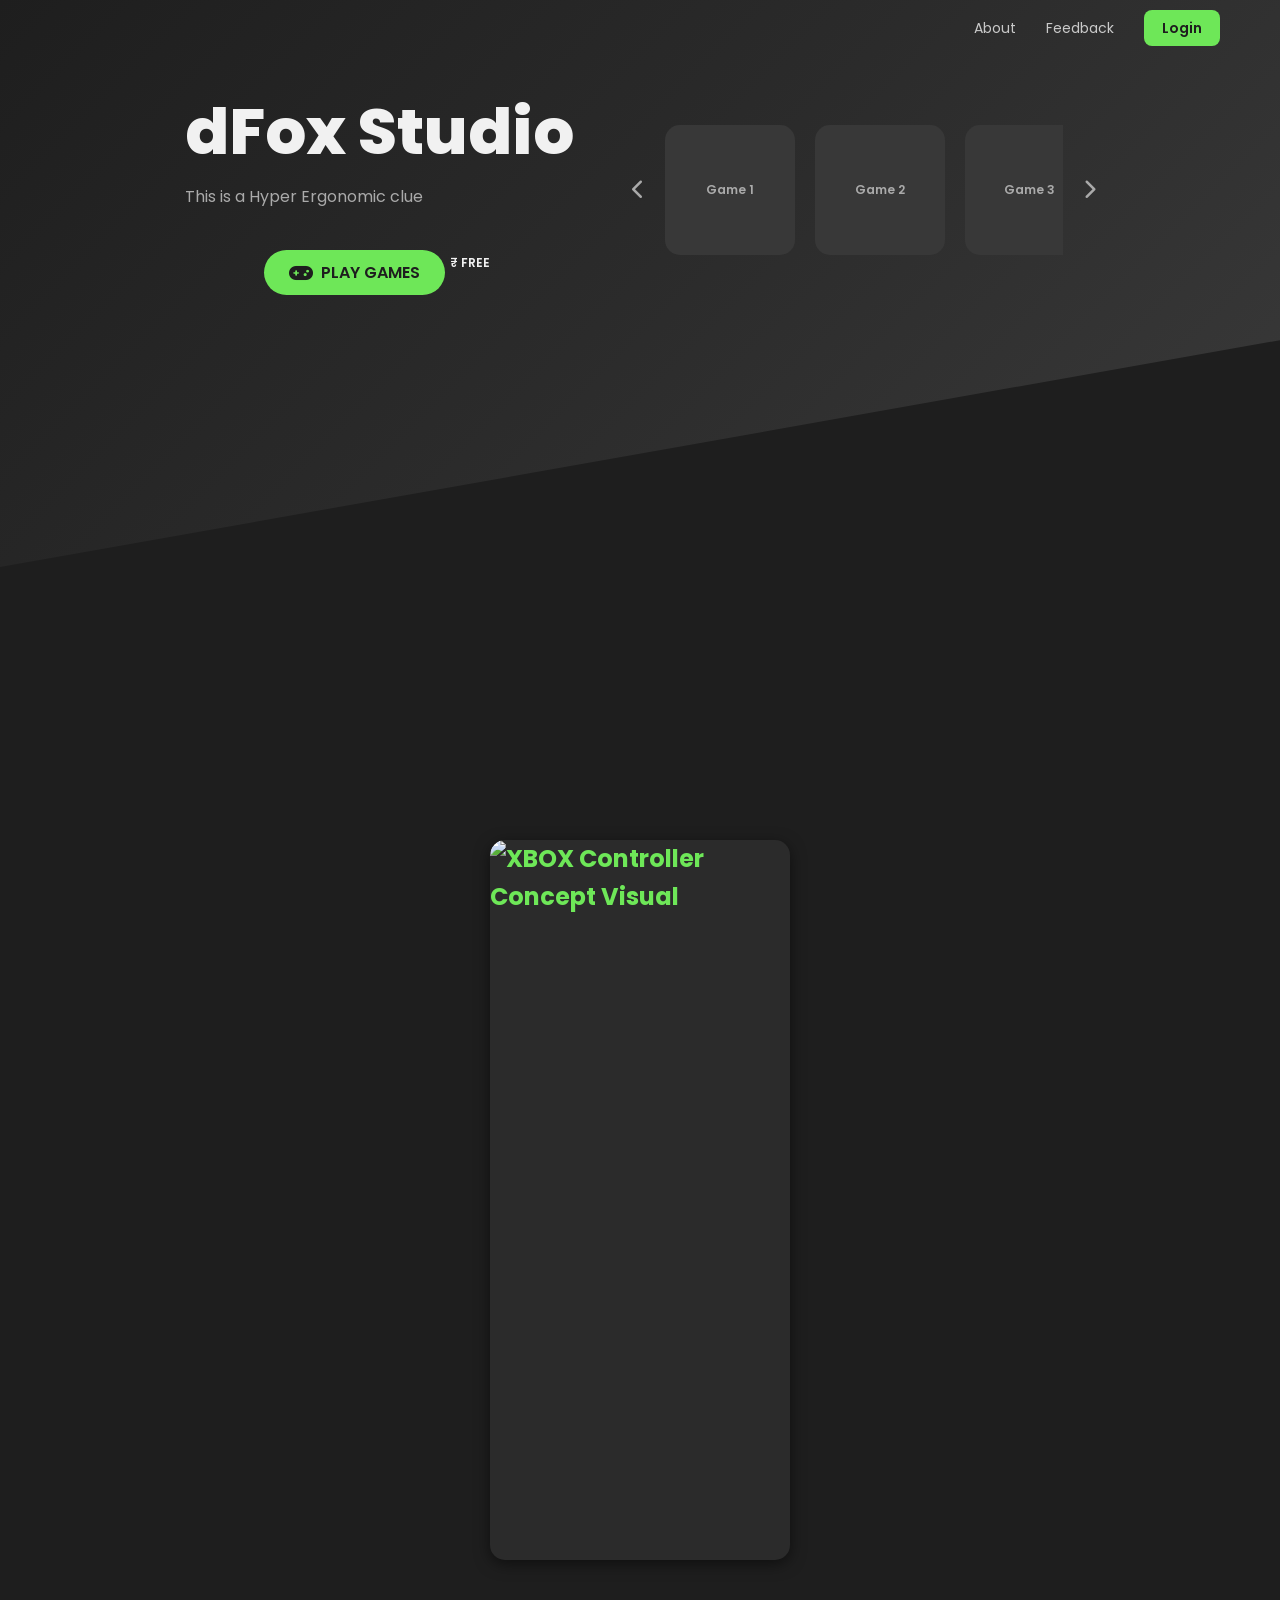
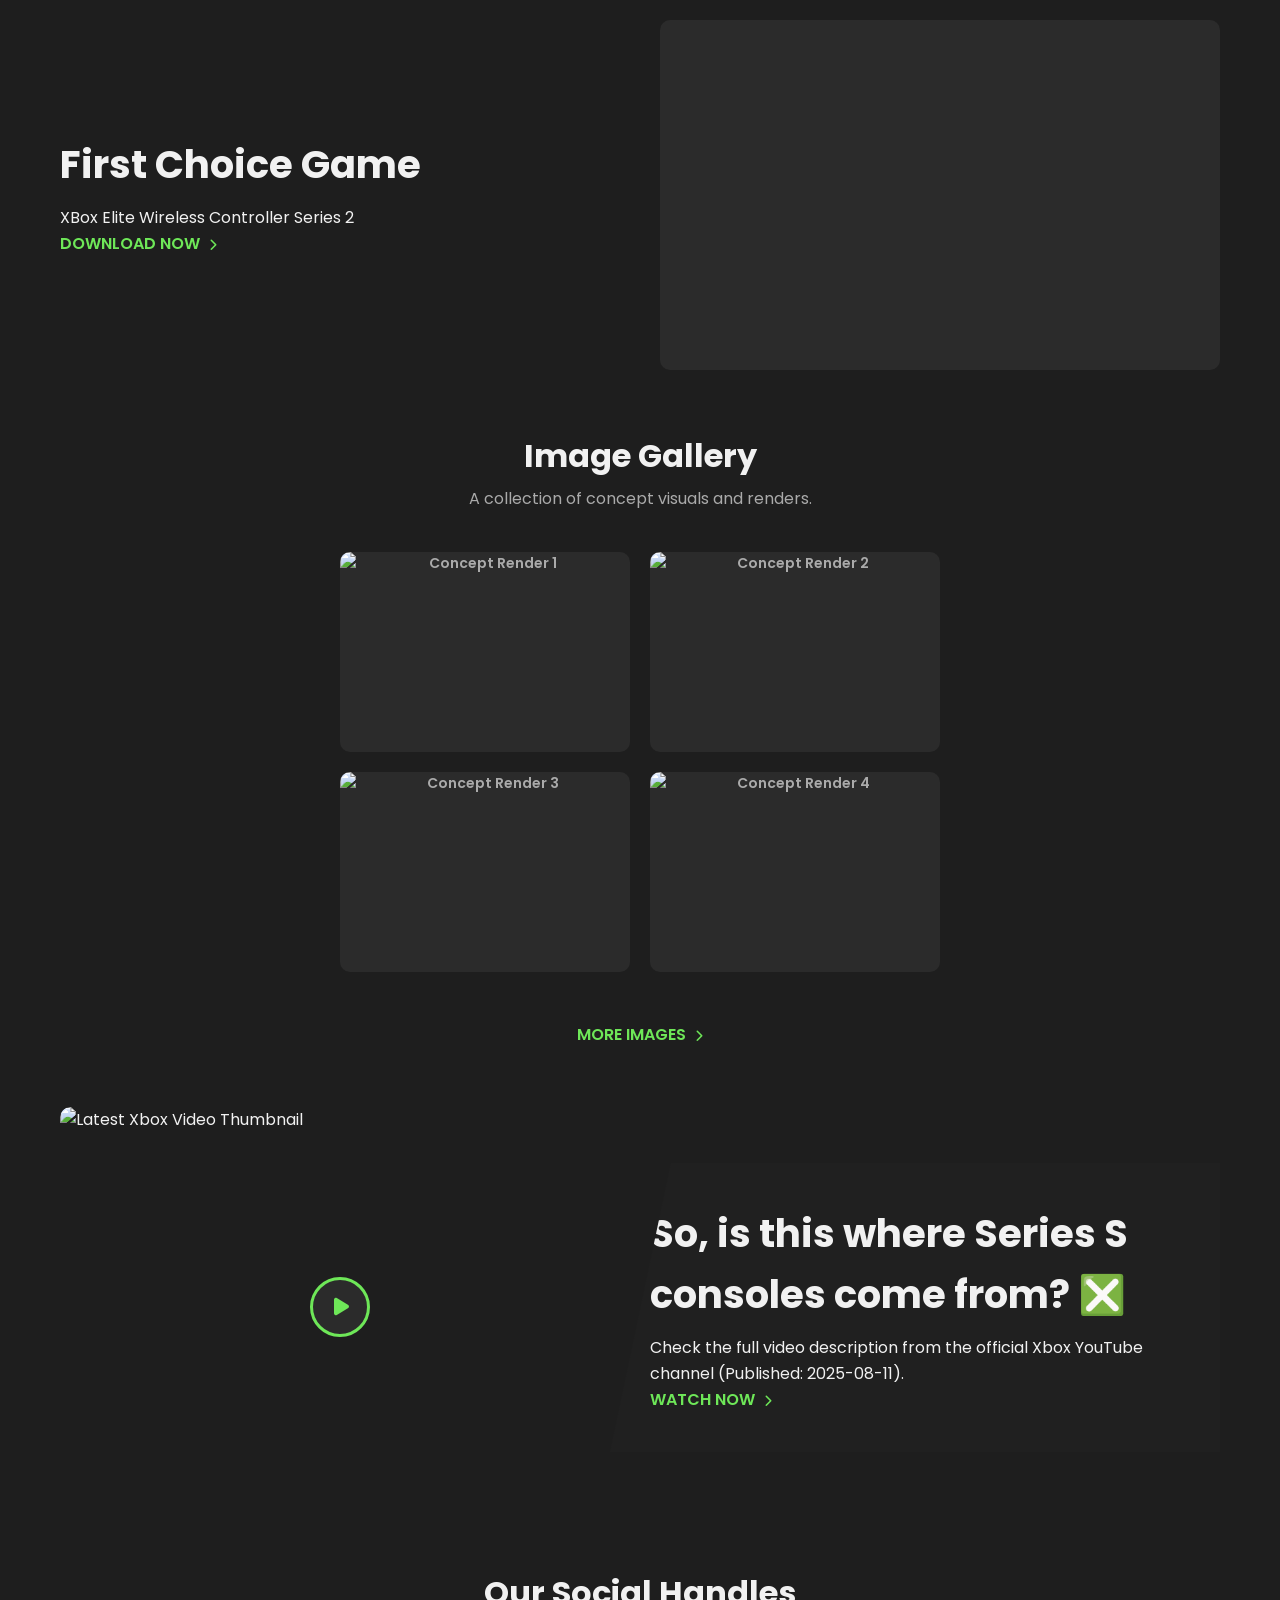
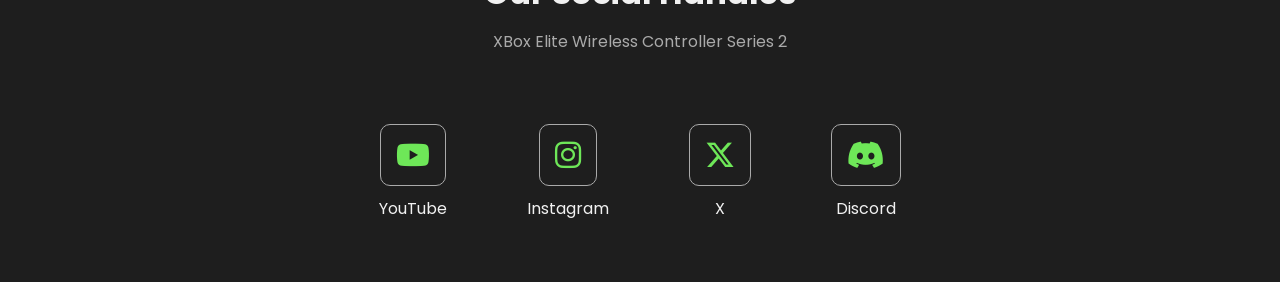
==== commit 98414e84: "Update index.html" ====
--- a/index.html
+++ b/index.html
@@ -134,7 +134,7 @@
 
                 <a href="https://twitter.com/dfoxstudio" class="icon-box">
                     <i class="fab fa-x-twitter"></i> 
-                    <span>Twitter</span>
+                    <span>X</span>
                 </a>
 
                 <a href="https://discord.gg/dfoxstudio" class="icon-box">
